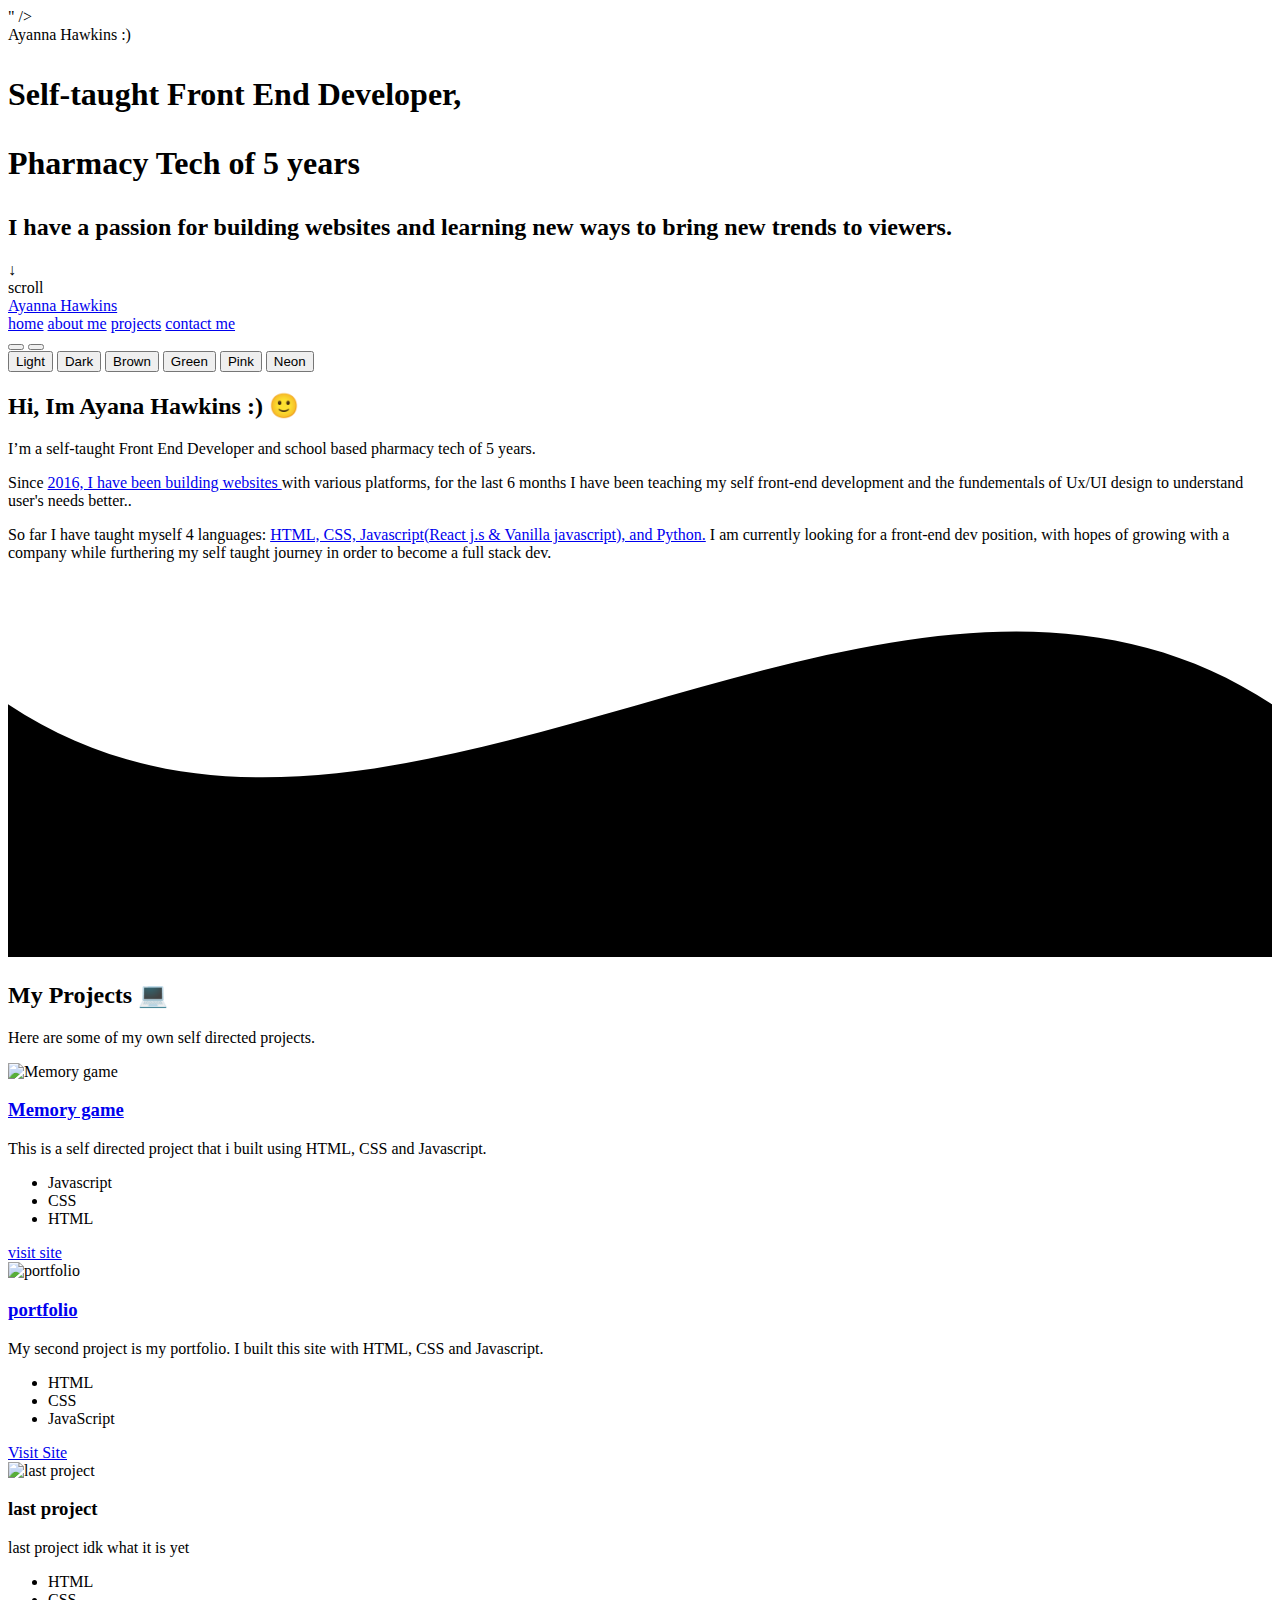
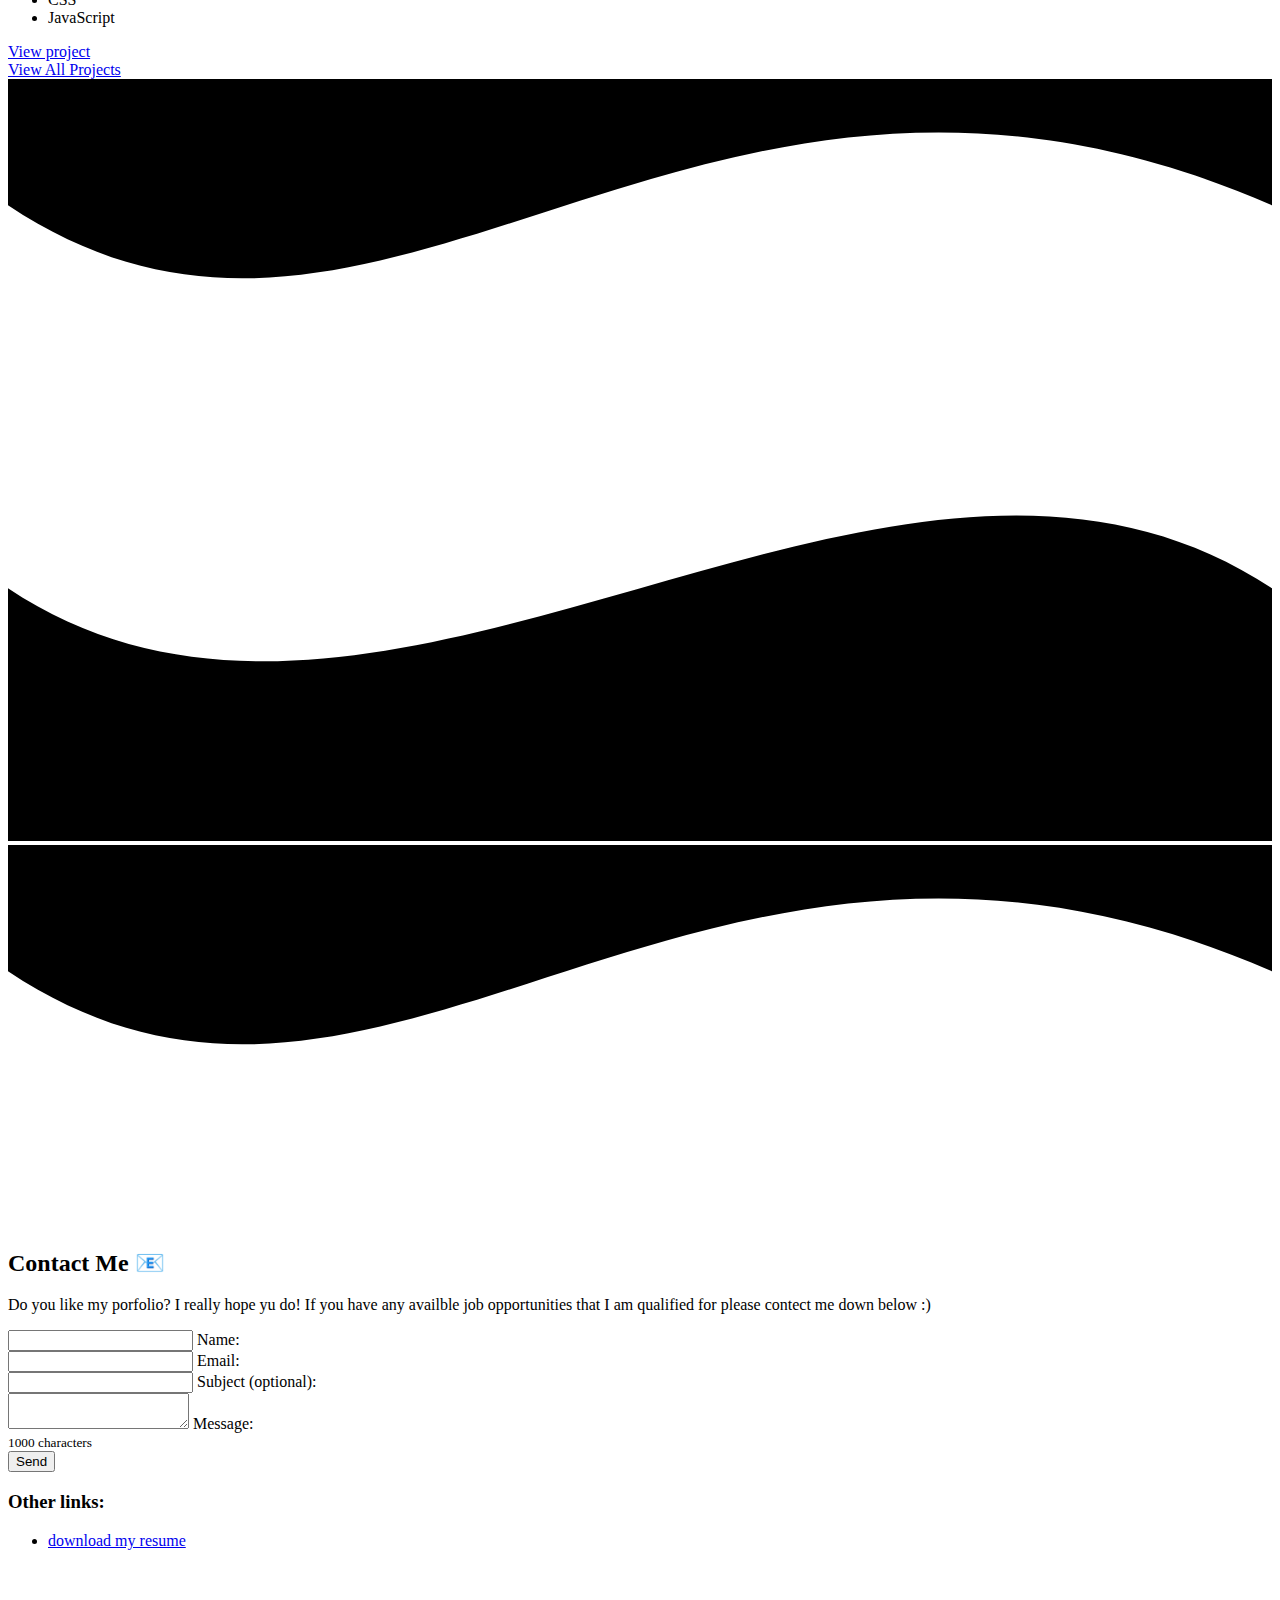
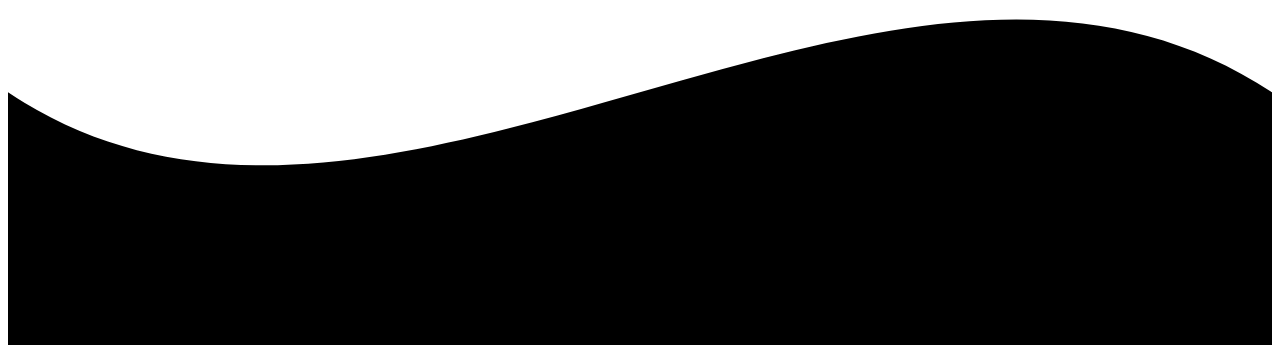
==== index.html @ 1fe123f0 "update part 1" ====
<!DOCTYPE html>
<html lang="en" dir="ltr">
  <head>
    <meta charset="UTF-8" />
    <meta name="viewport" content="width=device-width, initial-scale=1.0" />
    <meta name="theme-color" content="#1a324c">
    <meta name="msapplication-navbutton-color" content="#1a324c">
    <meta name="apple-mobile-web-app-status-bar-style" content="black-translucent">
    <meta name="description"
      content="Hi, I'm Ayanna H i am a self taught front-end developer">
    <link rel="stylesheet" href="style.css" />
    <link rel="apple-touch-icon" href="img/himynameis" />
    <link rel="icon" href="img/himynameis" />
    <link rel="icon"  href="img/himynameis" />
    <style>
@import url('https://fonts.googleapis.com/css2?family=Rajdhani:wght@300&display=swap');
</style>" />

<title>Ayanna Hawkins a self taught front-end developer</title>
</head>

<body>
 <header>
   <div class="fixed-header animate-background">
     <div class="container header-container">
       <div class="logo-container">
         <span class="logo animate-logo">Ayanna Hawkins :)</span>
       </div>
       <div class="header-text">
         <h1>
           <p class="animate-text-1">Self-taught Front End Developer,</p>
           <p class="animate-text-2">Pharmacy Tech of 5 years</p>
         </h1>
       </div>
       <h2 class="animate-subtitle">
         I have a passion for building websites and learning new ways to bring new trends to viewers.
       </h2>
       <div class="scroll-button animate-scroll" tabindex="0">
         <div class="arrow">↓</div> scroll
       </div>
     </div>
   </div>
 </header>
 <nav>
   <div class="container">
     <a href="/" class="nav-logo" title="Home">
       Ayanna Hawkins
     </a>
     <div class="nav-links">
       <a href="home" class="link">home</a>
       <a href="about" class="link">about me</a>
       <a href="projects" class="link">projects</a>
       <a href="contact" class="link">contact me</a>
       <div class="social-media">
         <a href="https://github.com/AyannaRenee" title="Github">
           <i class="demo-icon icon-github-circled"></i>
         </a>
         <a href="https://www.linkedin.com/in/ayanna-hawkins-332497159" title="LinkedIn">
           <i class="demo-icon icon-linkedin"></i>
         </a>
       </div>
     </div>
     <div class="nav-controls">
       <button id="menu-display" title="Show Menu" class="hamburger"></button>
       <button id="theme-display" title="Select a color scheme" class="control">
         <i class="demo-icon icon-cog"></i>
       </button>
     </div>
     <div class="theme-container">
       <button class="light theme-select" id="light-select" onclick="setTheme('light')" aria-label="Set light theme">
         <div class="theme-label">
           Light
         </div>
         <div class="theme">
           <div class="color background"></div>
           <div class="color shade-100"></div>
           <div class="color shade-300"></div>
           <div class="color shade-500"></div>
           <div class="color text"></div>
         </div>
       </button>
       <button class="dark theme-select" id="dark-select" onclick="setTheme('dark')"
         onkeydown="(e) => setThemeKey(e, 'dark')" aria-label="Set dark theme">
         <div class="theme-label">
           Dark
         </div>
         <div class="theme">
           <div class="color background"></div>
           <div class="color shade-100"></div>
           <div class="color shade-300"></div>
           <div class="color shade-500"></div>
           <div class="color text"></div>
         </div>
       </button>
       <button class="brown theme-select" id="brown-select" onclick="setTheme('brown')" aria-label="Set brown theme">
         <div class="theme-label">
           Brown
         </div>
         <div class="theme">
           <div class="color background"></div>
           <div class="color shade-100"></div>
           <div class="color shade-300"></div>
           <div class="color shade-500"></div>
           <div class="color text"></div>
         </div>
       </button>
       <button class="green theme-select" id="green-select" onclick="setTheme('green')" aria-label="Set green theme">
         <div class="theme-label">
           Green
         </div>
         <div class="theme">
           <div class="color background"></div>
           <div class="color shade-100"></div>
           <div class="color shade-300"></div>
           <div class="color shade-500"></div>
           <div class="color text"></div>
         </div>
       </button>
       <button class="pink theme-select" id="pink-select" onclick="setTheme('pink')" aria-label="Set pink theme">
         <div class="theme-label">
           Pink
         </div>
         <div class="theme">
           <div class="color background"></div>
           <div class="color shade-100"></div>
           <div class="color shade-300"></div>
           <div class="color shade-500"></div>
           <div class="color text"></div>
         </div>
       </button>
       <button class="neon theme-select" id="neon-select" onclick="setTheme('neon')" aria-label="Set pink theme">
         <div class="theme-label">
           Neon
         </div>
         <div class="theme">
           <div class="color background"></div>
           <div class="color shade-100"></div>
           <div class="color shade-300"></div>
           <div class="color shade-500"></div>
           <div class="color text"></div>
         </div>
       </button>
     </div>
   </div>
 </nav>
 <main>
   <section id="about">
     <div class="container inner-container">
       <div class="intro scroll-in">
         <h2 class="section-title"> Hi, Im Ayana Hawkins :) <span class="title-icon">&#128578;</span></h2>
         <div class="section-subtitle">
           <p> I’m a self-taught Front End Developer and school based pharmacy tech of 5 years.</p>
           <p>
             Since <a href="about#history"> 2016, I have been building websites </a> with various platforms,
             for the last 6 months I have been teaching my self front-end development and the fundementals of Ux/UI design to understand user's needs better..</p>
           <p>
             So far I have taught myself 4 languages: <a href="talks"> HTML, CSS, Javascript(React j.s & Vanilla javascript), and Python.</a> I am currently looking
             for a front-end dev position, with hopes of growing with a company while furthering my self taught journey in order to become a full stack dev.
           </p>
         </div>
       </div>
     </div>
   </section>
   <div class="wave-border top">
     <svg viewBox="0 0 500 150" preserveAspectRatio="none" style="height: 100%; width: 100%;">
       <path d="M0.00,49.98 C149.99,150.00 349.20,-49.98 500.00,49.98 L500.00,150.00 L0.00,150.00 Z"
         style="stroke: none; fill: var(--shade-100)"></path>
       <path class="neon-path" d="M0.00,49.98 C149.99,150.00 349.20,-49.98 500.00,49.98"
         style="stroke: var(--neon-color);fill: none;"></path>
     </svg>
   </div>
   <section id="projects">
     <div class="container">
       <div class="title-container scroll-in">
         <h2 class="section-title">My Projects <span class="title-icon">&#128187;</span></h2>
         <p class="section-subtitle">
           Here are some of my own self directed projects.
         </p>
       </div>
       <div class="project-container">
         <div class="project scroll-in">
           <div class="project-image">
             <img src="#" alt="Memory game">
             <!-- IDEA:  enter memory game info -->

           </div>
           <div class="project-content-container">
             <div class="project-content">
               <h3 class="project-title">
                 <a href="memory game " target="_blank" rel="noopener"> Memory game </a>
               </h3>
               <div class="project-description">
                 <p> This is a self directed project that i built using HTML, CSS and Javascript.</p>
                 <!-- IDEA:


this space above is for memory game only


                -->
               </div>
               <ul class="project-tags" title="languages used">
                 <li class="tag">Javascript</li>
                 <li class="tag">CSS</li>
                 <li class="tag">HTML</li>
               </ul>
               <div class="project-links">
                 <a href="memory game" target="_blank" rel="noopener" class="link-btn">visit site</a>
               </div>
             </div>
           </div>
         </div>
         <div class="project scroll-in">
           <div class="project-image">
             <img src="portfolio" width="720" height="340"
               alt="portfolio">
           </div>
           <div class="project-content-container">
             <div class="project-content">
               <h3 class="project-title">
                 <a href="portfolio" target="_blank" rel="noopener">
                   portfolio
                 </a>
               </h3>
               <div class="project-description">
                 <p>
              My second project is my portfolio. I built this site with HTML, CSS and Javascript.
                 </p>

               </div>
               <ul class="project-tags">
                 <li class="tag">HTML</li>
                 <li class="tag">CSS</li>
                 <li class="tag">JavaScript</li>
               </ul>
               <div class="project-links">
                 <a href="project" target="_blank" rel="noopener"
                   class="link-btn">Visit Site</a>
                   <!-- IDEA:


Portfolio enter all info please


                  -->
               </div>
             </div>
           </div>
         </div>
         <div class="project scroll-in">
           <div class="project-image">
             <img src="Last project"
               alt="last project">
           </div>
           <div class="project-content-container">
             <div class="project-content">
               <h3 class="project-title">
                 last project
               </h3>
               <div class="project-description">
                 <p>
                  last project idk what it is yet
                 </p>
              <!-- IDEA:

last project


             -->
               </div>
               <ul class="project-tags">
                 <li class="tag">HTML</li>
                 <li class="tag">CSS</li>
                 <li class="tag">JavaScript</li>
               </ul>
               <div class="project-links">
                 <a href="last project" target="_blank" rel="noopener" class="link-btn">View project</a>
               </div>
             </div>
           </div>
         </div>
       </div>
       <div class="section-link scroll-in">
         <a href="projects" class="link-btn">View All Projects</a>
       </div>
     </div>
   </section>
   <div class="wave-border bottom">
     <svg viewBox="0 0 500 150" preserveAspectRatio="none" style="height: 100%; width: 100%;">
       <path d="M0.00,49.98 C149.99,150.00 271.49,-49.98 500.00,49.98 L500.00,0.00 L0.00,0.00 Z"
         style="stroke: none; fill: var(--shade-100);"></path>
       <path class="neon-path" d="M0.00,49.98 C149.99,150.00 271.49,-49.98 500.00,49.98"
         style="stroke: var(--neon-color); fill: none;"></path>
     </svg>
   </div>
   <div class="wave-border top">
     <svg viewBox="0 0 500 150" preserveAspectRatio="none" style="height: 100%; width: 100%;">
       <path d="M0.00,49.98 C149.99,150.00 349.20,-49.98 500.00,49.98 L500.00,150.00 L0.00,150.00 Z"
         style="stroke: none; fill: var(--shade-100)"></path>
       <path class="neon-path" d="M0.00,49.98 C149.99,150.00 349.20,-49.98 500.00,49.98"
         style="stroke: var(--neon-color);fill: none;"></path>
     </svg>
   </div>

   <div class="wave-border bottom">
     <svg viewBox="0 0 500 150" preserveAspectRatio="none" style="height: 100%; width: 100%;">
       <path d="M0.00,49.98 C149.99,150.00 271.49,-49.98 500.00,49.98 L500.00,0.00 L0.00,0.00 Z"
         style="stroke: none; fill: var(--shade-100);"></path>
       <path class="neon-path" d="M0.00,49.98 C149.99,150.00 271.49,-49.98 500.00,49.98"
         style="stroke: var(--neon-color); fill: none;"></path>
     </svg>
   </div>
   <section id="contact">
     <div class="container">
       <div class="title-container scroll-in">
         <h2 class="section-title">Contact Me <span class="title-icon">&#128231;</span></h2>
         <p class="section-subtitle">
           Do you like my porfolio? I really hope yu do! If you have any availble job opportunities that I am qualified for please contect me down below :)
         </p>
       </div>
       <div class="contact-content">
         <div class="form-container scroll-in">
           <noscript>This form won't work without JavaScript but you can send me a message on
              <a href="https://www.linkedin.com/in/jemimaabu"
               style="text-decoration: underline;">LinkedIn</a>. </noscript>
           <p class="success-message"></p>
           <form name='contact' method='POST' action='/?success#contact'><input type='hidden' name='form-name' value='contact' />
             <div class="input-container">
               <input type="text" id="name" name="name" required class="form-input" />
               <label for="name">Name:</label>
             </div>
             <div class="input-container">
               <input type="email" id="email" name="email" required class="form-input" />
               <label for="email">Email:</label>
             </div>
             <div class="input-container">
               <input type="text" id="subject" name="subject" class="form-input" />
               <label for="subject">Subject (optional):</label>
             </div>
             <div class="input-container">
               <textarea required maxlength="1000" id="message" name="message" class="form-input"></textarea>
               <label for="message">Message:<br> </label>
               <small>
                 <span id="message-count">1000</span> characters
               </small>
             </div>
             <div>
               <button type="submit" class="link-btn">Send</button>
             </div>
           </form>
         </div>
         <div class="links-container scroll-in">
           <h3>Other links:</h3>
           <ul>

             <li>
               <a href="link to resume aslo add button"
                 class="contact-link">download my
                 resume</a>
             </li>
           </ul>
         </div>
       </div>
     </div>
   </section>
 </main>
 <div class="wave-border top">
   <svg viewBox="0 0 500 150" preserveAspectRatio="none" style="height: 100%; width: 100%;">
     <path d="M0.00,49.98 C149.99,150.00 349.20,-49.98 500.00,49.98 L500.00,150.00 L0.00,150.00 Z"
       style="stroke: none; fill: var(--shade-100)"></path>
     <path class="neon-path" d="M0.00,49.98 C149.99,150.00 349.20,-49.98 500.00,49.98"
       style="stroke: var(--neon-color);fill: none;"></path>
   </svg>
 </div>
 <footer>

   <div class="container">
     <div class="social-media">

    <!-- add links  -->
     </div>
   </div>
 </footer>
</body>
<!--  add java  -->
<script src=" java "></script>
<script src="java "></script>

</html>
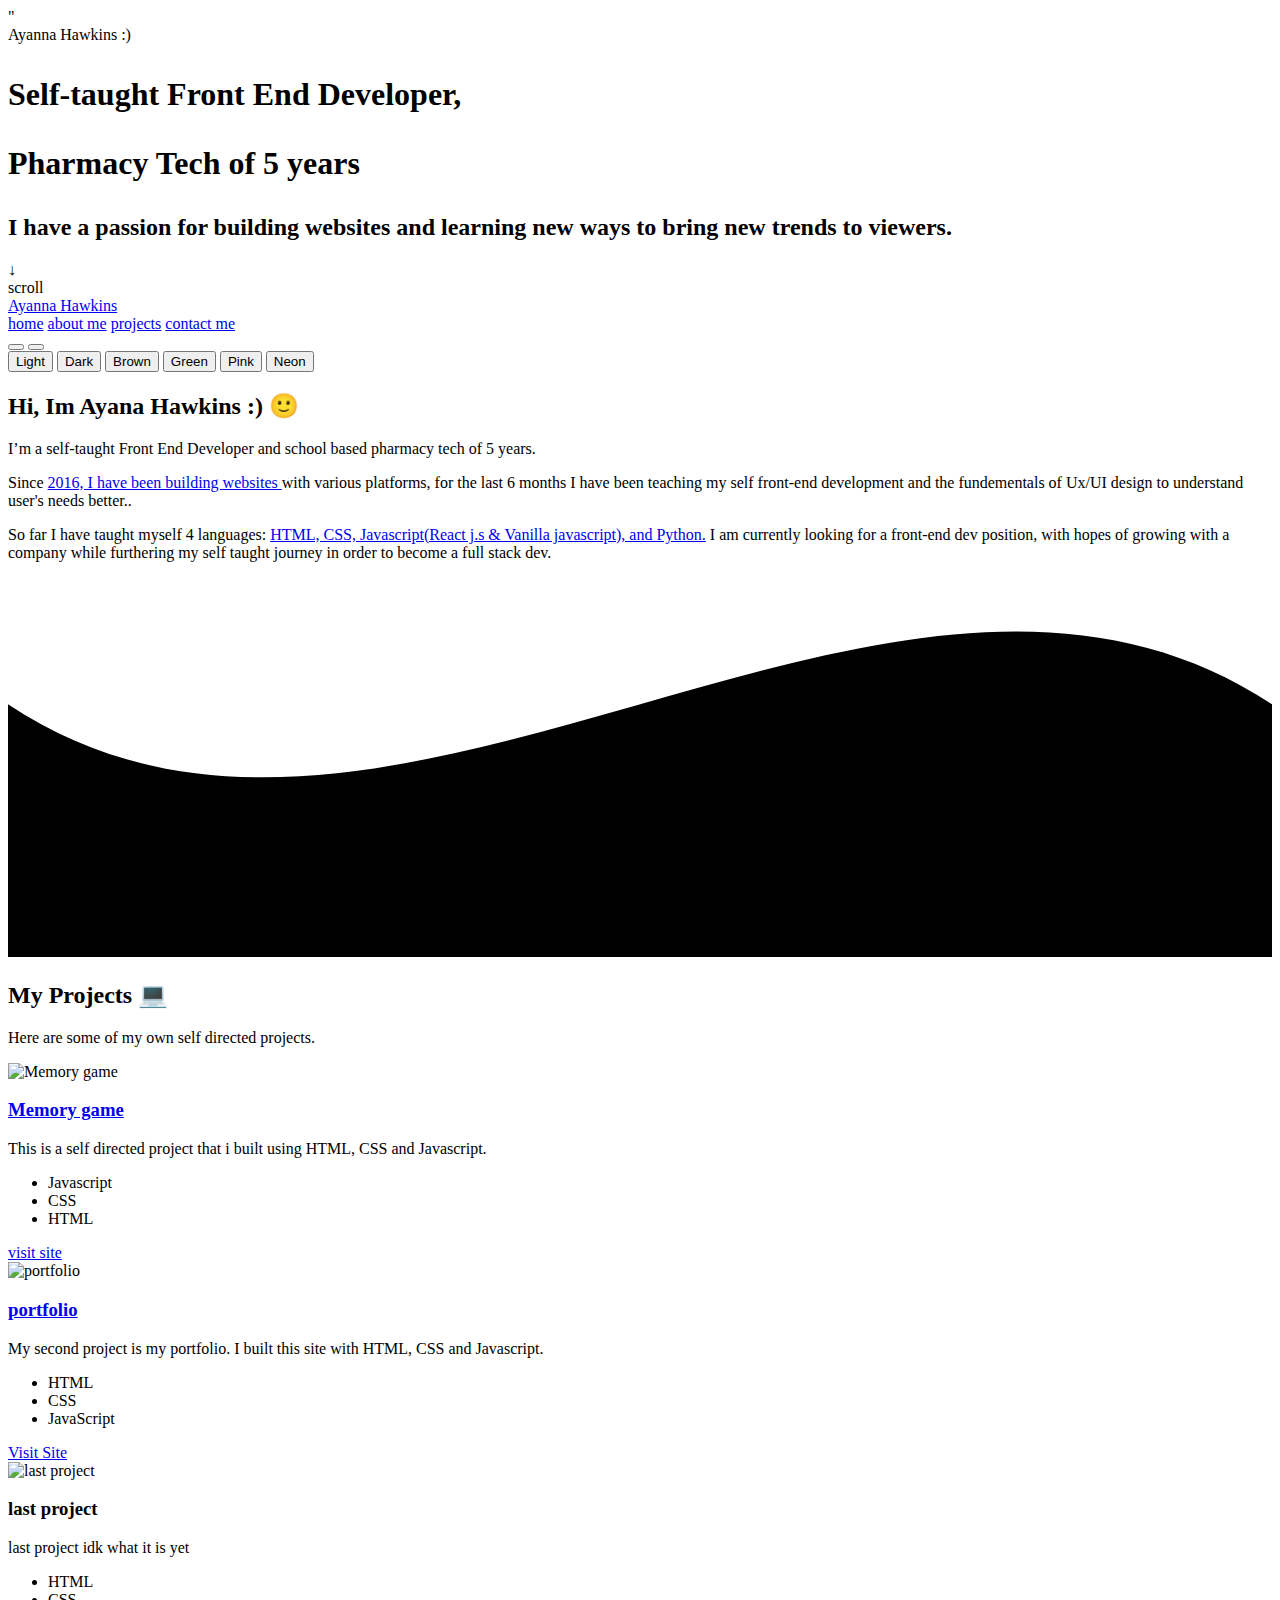
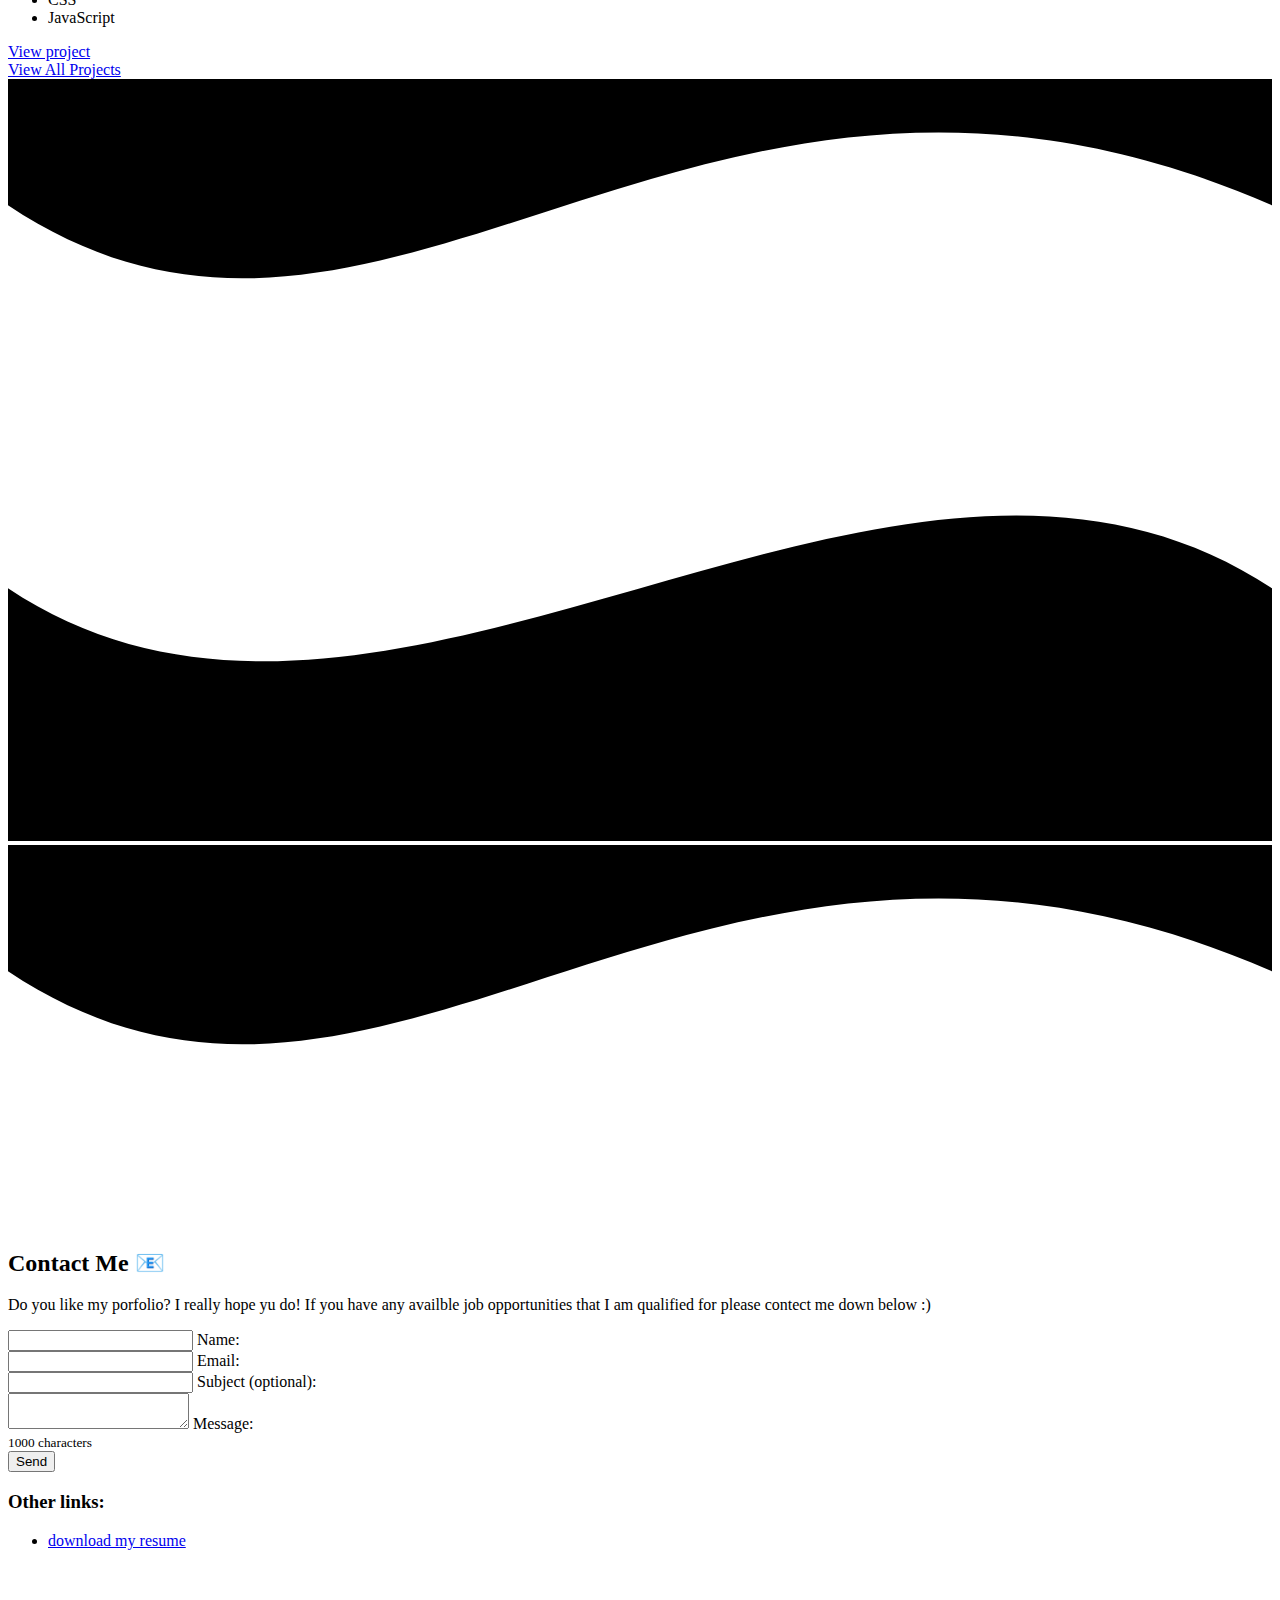
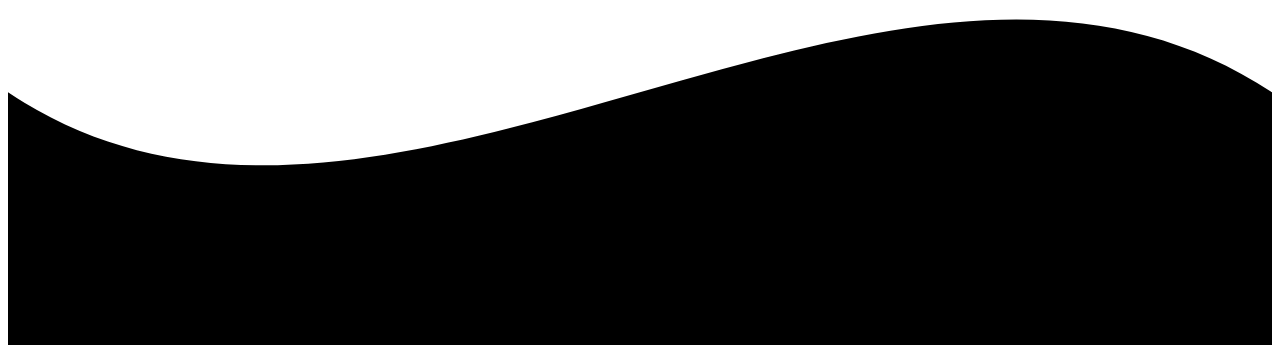
==== commit 871c528e: "upated 2" ====
--- a/index.html
+++ b/index.html
@@ -14,7 +14,7 @@
     <link rel="icon"  href="img/himynameis" />
     <style>
 @import url('https://fonts.googleapis.com/css2?family=Rajdhani:wght@300&display=swap');
-</style>" />
+</style>"
 
 <title>Ayanna Hawkins a self taught front-end developer</title>
 </head>
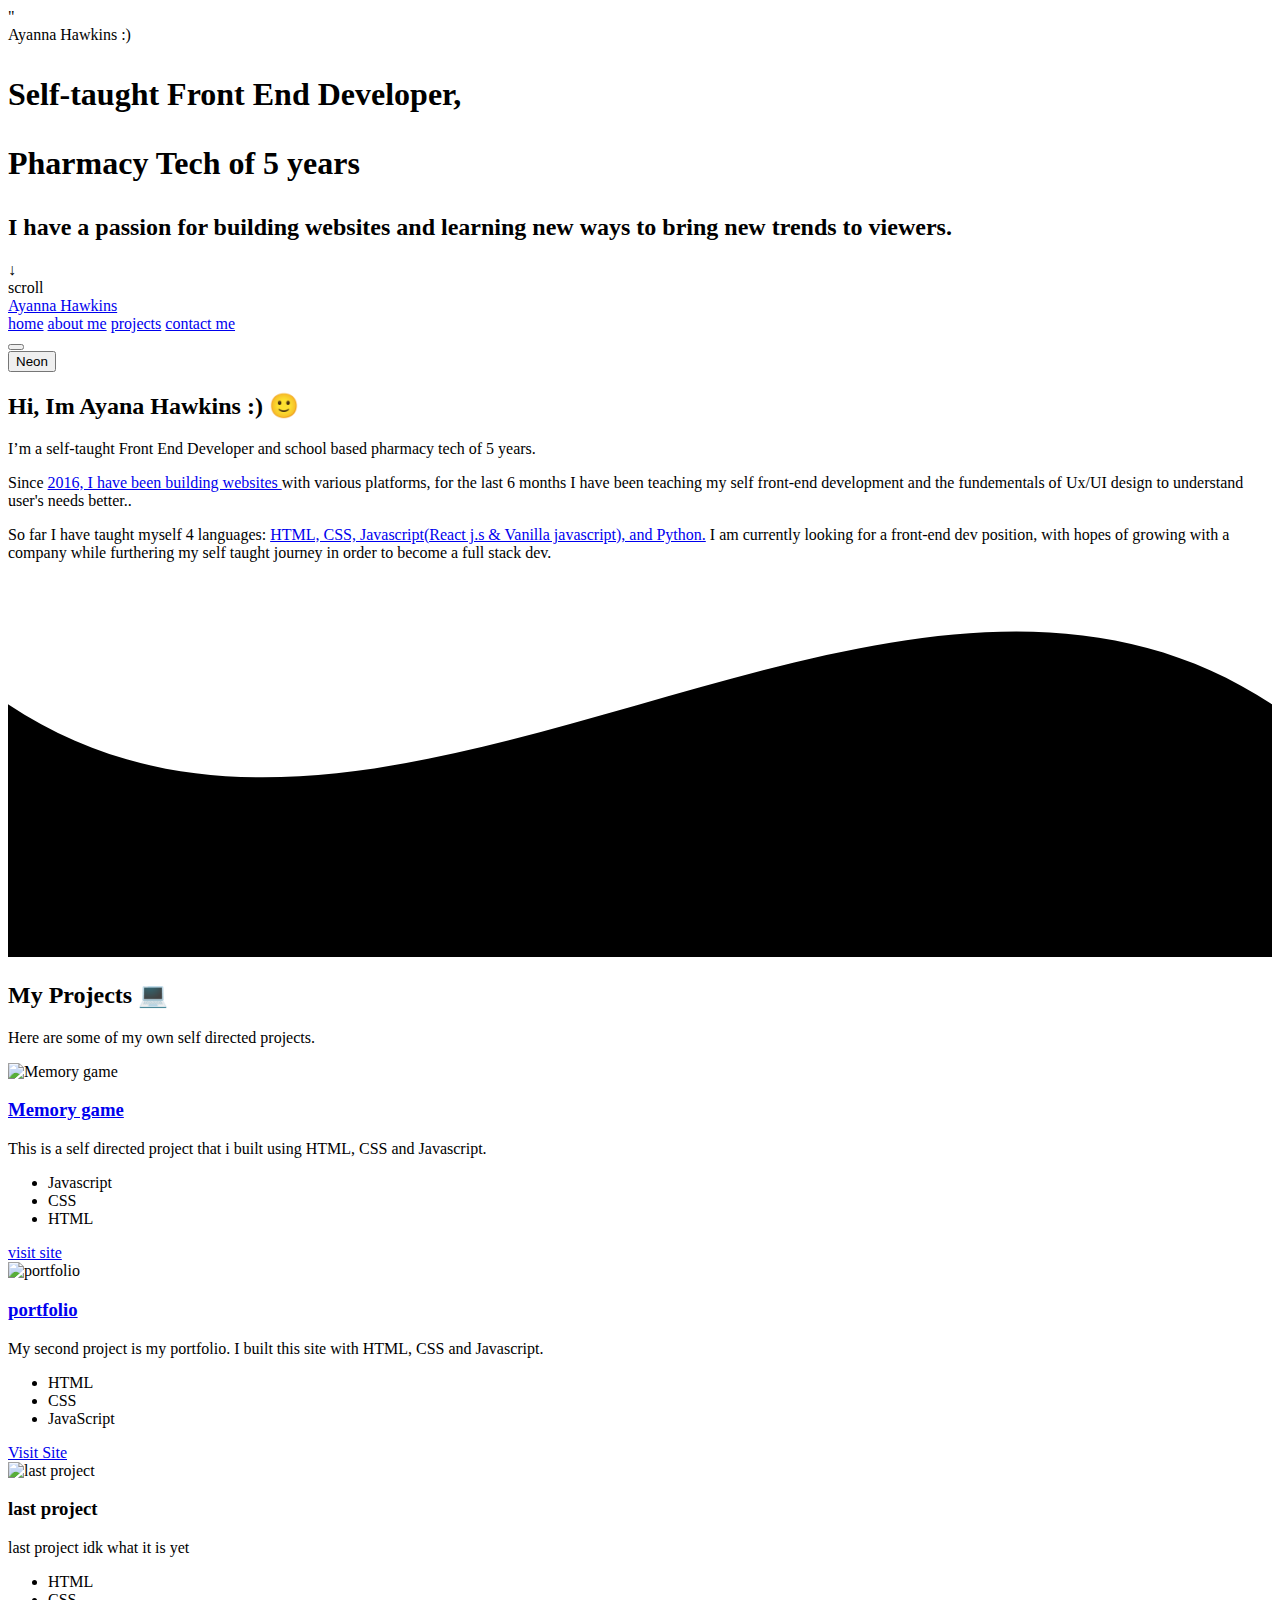
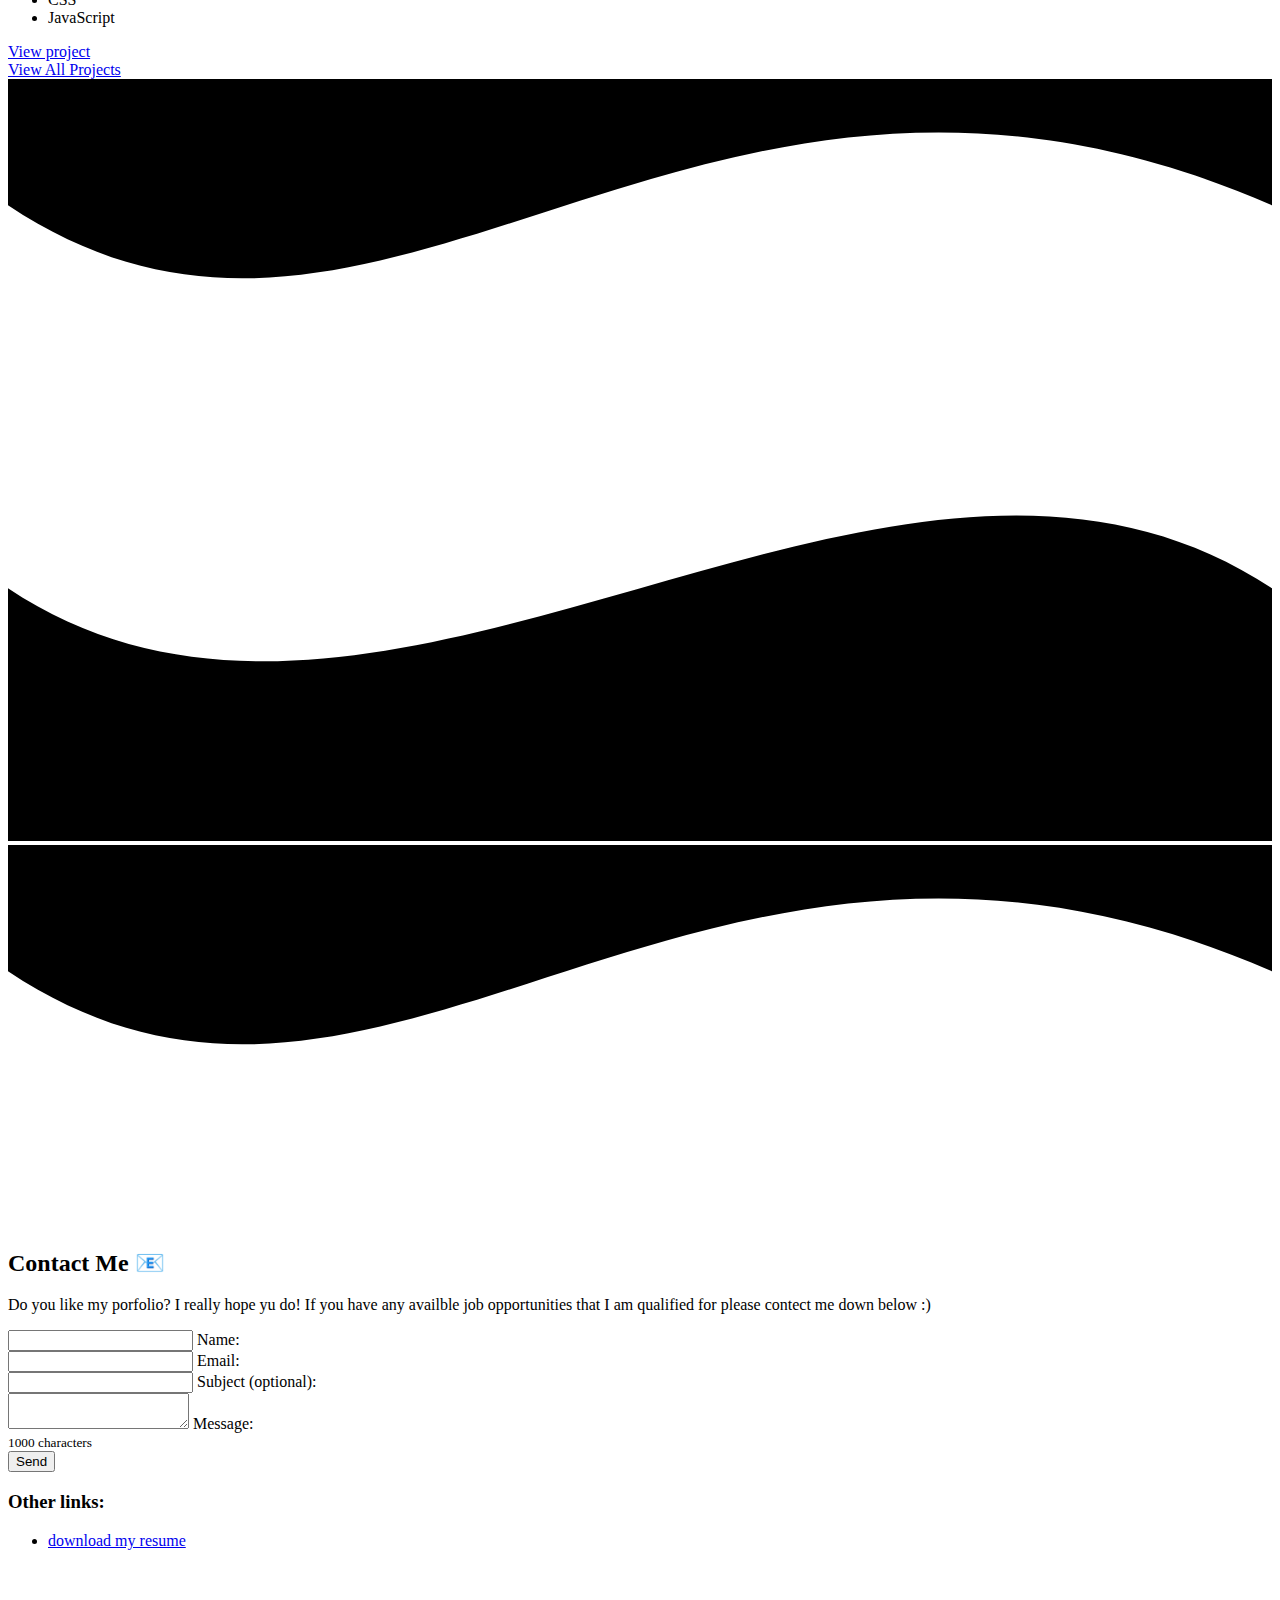
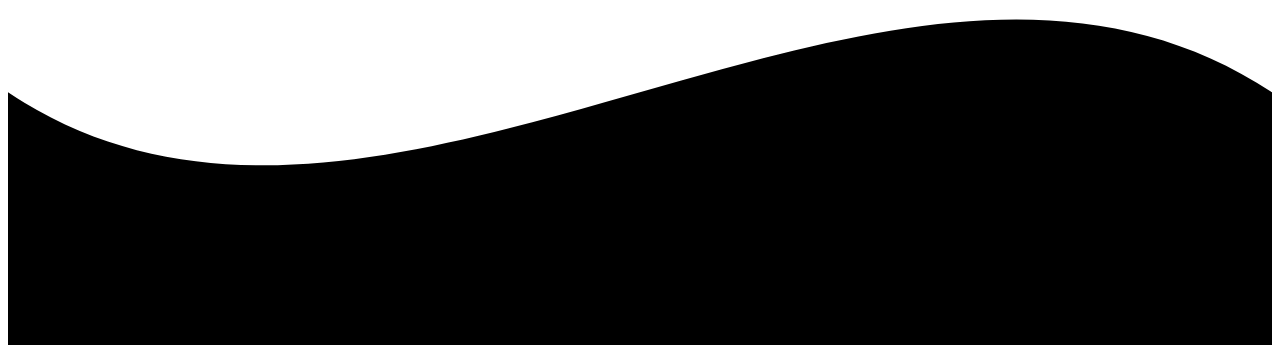
==== commit d42d052c: "update 3" ====
--- a/index.html
+++ b/index.html
@@ -62,72 +62,9 @@
      </div>
      <div class="nav-controls">
        <button id="menu-display" title="Show Menu" class="hamburger"></button>
-       <button id="theme-display" title="Select a color scheme" class="control">
          <i class="demo-icon icon-cog"></i>
-       </button>
      </div>
      <div class="theme-container">
-       <button class="light theme-select" id="light-select" onclick="setTheme('light')" aria-label="Set light theme">
-         <div class="theme-label">
-           Light
-         </div>
-         <div class="theme">
-           <div class="color background"></div>
-           <div class="color shade-100"></div>
-           <div class="color shade-300"></div>
-           <div class="color shade-500"></div>
-           <div class="color text"></div>
-         </div>
-       </button>
-       <button class="dark theme-select" id="dark-select" onclick="setTheme('dark')"
-         onkeydown="(e) => setThemeKey(e, 'dark')" aria-label="Set dark theme">
-         <div class="theme-label">
-           Dark
-         </div>
-         <div class="theme">
-           <div class="color background"></div>
-           <div class="color shade-100"></div>
-           <div class="color shade-300"></div>
-           <div class="color shade-500"></div>
-           <div class="color text"></div>
-         </div>
-       </button>
-       <button class="brown theme-select" id="brown-select" onclick="setTheme('brown')" aria-label="Set brown theme">
-         <div class="theme-label">
-           Brown
-         </div>
-         <div class="theme">
-           <div class="color background"></div>
-           <div class="color shade-100"></div>
-           <div class="color shade-300"></div>
-           <div class="color shade-500"></div>
-           <div class="color text"></div>
-         </div>
-       </button>
-       <button class="green theme-select" id="green-select" onclick="setTheme('green')" aria-label="Set green theme">
-         <div class="theme-label">
-           Green
-         </div>
-         <div class="theme">
-           <div class="color background"></div>
-           <div class="color shade-100"></div>
-           <div class="color shade-300"></div>
-           <div class="color shade-500"></div>
-           <div class="color text"></div>
-         </div>
-       </button>
-       <button class="pink theme-select" id="pink-select" onclick="setTheme('pink')" aria-label="Set pink theme">
-         <div class="theme-label">
-           Pink
-         </div>
-         <div class="theme">
-           <div class="color background"></div>
-           <div class="color shade-100"></div>
-           <div class="color shade-300"></div>
-           <div class="color shade-500"></div>
-           <div class="color text"></div>
-         </div>
-       </button>
        <button class="neon theme-select" id="neon-select" onclick="setTheme('neon')" aria-label="Set pink theme">
          <div class="theme-label">
            Neon
--- a/style.css
+++ b/style.css
@@ -0,0 +1,210 @@
+
+.my-projects {
+  background-color: #a9a9a9;
+  color: #fff;
+  text-align: center;
+}
+
+.Portfolio {
+  display: grid;
+  grid-template-column: repeat(auto-fit, minmax(300px, 1fr));
+}
+
+.Portfolio__item {
+  background-color: #FF44CC;
+  overflow: hidden;
+}
+
+.Portfolio__image {
+  transition:
+    transform 750ms cubic-bezier(.5, 0, .5, 1),
+    opacity 250ms linear;
+}
+
+.Portfolio__item: focus {
+  position: relative;
+  z-index: 2;
+}
+
+
+.Portfolio__image: hover,
+.Portfolio__item: focus .Portfolio__image{
+  transform: scale(1.2);
+  opacity: .5;
+}
+
+/*  footer */
+
+.footer {
+  background-color: #a9a9a9;
+  color: #FF44CC;
+  text-align: center;
+  padding: 0;
+  font-weight: var(--fw-bold);
+}
+
+.footer a {
+  color: inherit;
+  text-decoration: none;
+}
+
+.footer__link {
+  font-size: var(--fs-h3);
+}
+
+.footer__link: hover,
+.social-list__link: hover {
+  opacity: .7;
+}
+
+.footer__link: hover {
+  text-decoration: underline;
+}
+
+.social-list {
+  list-style: none;
+  display: flex;
+  justify-content: center;
+  margin: 2em 0 0;
+  padding: 0;
+}
+
+.social-list__items {
+  margin: 0 .5em;
+}
+
+:root.neon {
+  --background-color: #101b37;
+  --text-color: #fff;
+  --shade-100: #101b37;
+  --shade-300: #4b4bfb;
+  --shade-500: hsl(190, 99%, 47%);
+  --secondary-color: #e41376;
+  --grey-color: hsl(190, 99%, 30%);
+  --grey-text: #fff;
+  --neon-color: #e41376;
+}
+
+.neon-path {
+  display: none;
+}
+
+.neon body {
+  font-family: "Orbitron", sans-serif;
+}
+
+.neon body::before,
+.neon body::after {
+  content: "";
+  position: fixed;
+  top: 0;
+  width: 10px;
+  z-index: 99;
+  background-color: var(--neon-color);
+  height: 100vh;
+  box-shadow: 0 0 15px 0 var(--neon-color);
+}
+
+@media screen and (max-width: 720px) {
+  .neon body::before,
+  .neon body::after {
+    width: 5px;
+  }
+
+  .neon .project-content-container {
+    border: 1px solid var(--shade-300);
+  }
+}
+
+.neon body::before {
+  left: 0;
+}
+
+.neon body::after {
+  right: 0;
+}
+
+.neon h1,
+.neon .section-title {
+  text-shadow: 2px 1px var(--neon-color);
+}
+
+.neon .arrow {
+  color: var(--neon-color);
+}
+
+.neon .link-btn {
+  border-color: var(--neon-color);
+  color: var(--shade-500);
+}
+
+.neon .nav-links a {
+  text-shadow: 1px 1px var(--neon-color);
+}
+
+.neon ::marker {
+  color: var(--secondary-color);
+}
+
+.neon a {
+  text-decoration-color: var(--neon-color) !important;
+}
+
+.neon img:not(.img-404) {
+  box-shadow: 10px 10px 0 0 var(--neon-color);
+}
+
+.neon .neon-path {
+  display: block;
+}
+
+.neon .wave-border path:not(.neon-path) {
+  display: none;
+}
+
+.neon input[value="all"]:checked ~ .post-tags label[data-post="all"],
+.neon
+  input[value="javascript"]:checked
+  ~ .post-tags
+  label[data-post="javascript"],
+.neon
+  input[value="portfolio"]:checked
+  ~ .post-tags
+  label[data-post="portfolio"],
+.neon
+  input[value="conferences"]:checked
+  ~ .post-tags
+  label[data-post="conferences"] {
+  border-color: var(--neon-color);
+  color: var(--shade-500);
+}
+
+.neon .input-container.focused .form-input {
+  border-color: var(--neon-color);
+}
+
+.neon .focused label {
+  border: 1px solid var(--neon-color);
+  border-bottom-color: transparent;
+}
+
+.neon .article-content,
+.neon .card-content {
+  border: 1px solid var(--shade-300);
+}
+
+#neon-select .color.text {
+  background-color: #fff;
+}
+#neon-select .color.shade-100 {
+  background-color: #101b37;
+}
+#neon-select .color.shade-300 {
+  background-color: #4b4bfb;
+}
+#neon-select .color.shade-500 {
+  background-color: #01c8ee;
+}
+#neon-select .color.background {
+  background-color: #e41376;
+}
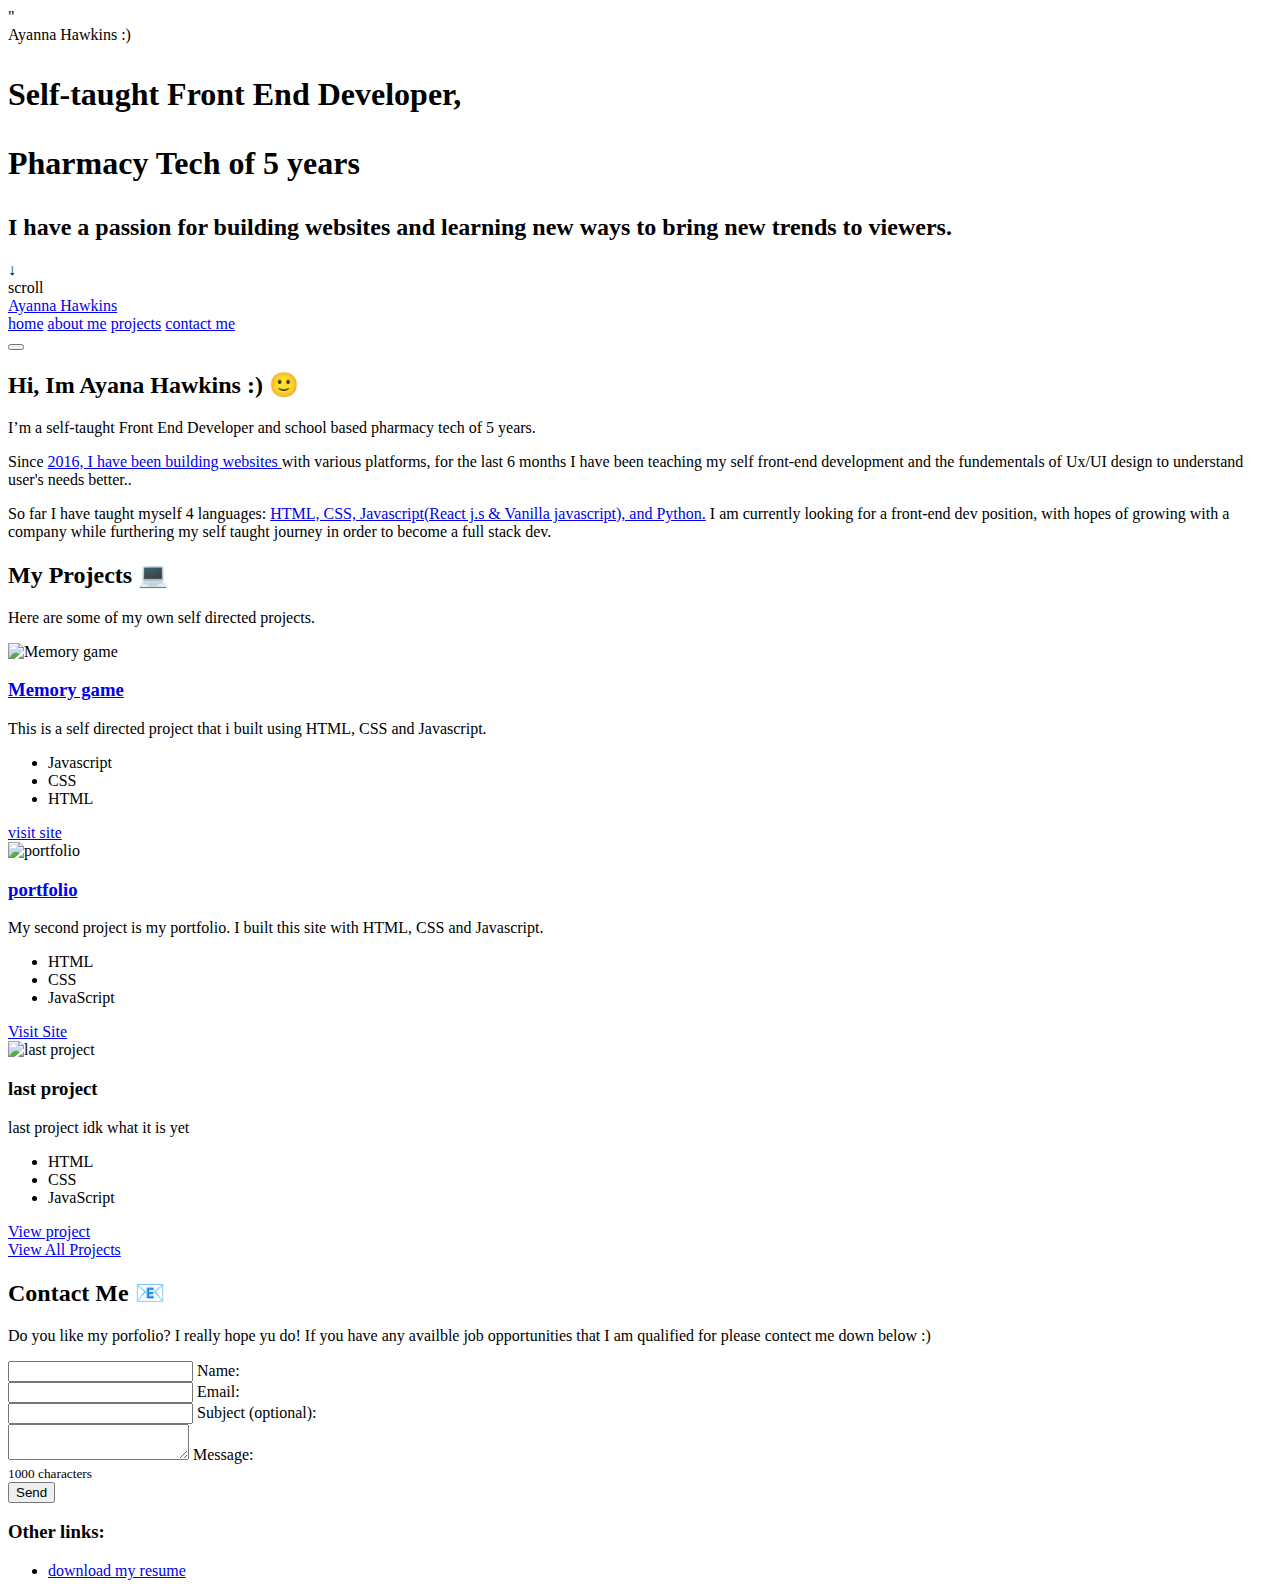
==== commit e238e948: "update 4" ====
--- a/index.html
+++ b/index.html
@@ -8,7 +8,7 @@
     <meta name="apple-mobile-web-app-status-bar-style" content="black-translucent">
     <meta name="description"
       content="Hi, I'm Ayanna H i am a self taught front-end developer">
-    <link rel="stylesheet" href="style.css" />
+    <link rel="stylesheet" href="style.css">
     <link rel="apple-touch-icon" href="img/himynameis" />
     <link rel="icon" href="img/himynameis" />
     <link rel="icon"  href="img/himynameis" />
@@ -64,21 +64,7 @@
        <button id="menu-display" title="Show Menu" class="hamburger"></button>
          <i class="demo-icon icon-cog"></i>
      </div>
-     <div class="theme-container">
-       <button class="neon theme-select" id="neon-select" onclick="setTheme('neon')" aria-label="Set pink theme">
-         <div class="theme-label">
-           Neon
-         </div>
-         <div class="theme">
-           <div class="color background"></div>
-           <div class="color shade-100"></div>
-           <div class="color shade-300"></div>
-           <div class="color shade-500"></div>
-           <div class="color text"></div>
-         </div>
-       </button>
-     </div>
-   </div>
+     </div>
  </nav>
  <main>
    <section id="about">
@@ -98,14 +84,7 @@
        </div>
      </div>
    </section>
-   <div class="wave-border top">
-     <svg viewBox="0 0 500 150" preserveAspectRatio="none" style="height: 100%; width: 100%;">
-       <path d="M0.00,49.98 C149.99,150.00 349.20,-49.98 500.00,49.98 L500.00,150.00 L0.00,150.00 Z"
-         style="stroke: none; fill: var(--shade-100)"></path>
-       <path class="neon-path" d="M0.00,49.98 C149.99,150.00 349.20,-49.98 500.00,49.98"
-         style="stroke: var(--neon-color);fill: none;"></path>
-     </svg>
-   </div>
+
    <section id="projects">
      <div class="container">
        <div class="title-container scroll-in">
@@ -222,31 +201,7 @@
        </div>
      </div>
    </section>
-   <div class="wave-border bottom">
-     <svg viewBox="0 0 500 150" preserveAspectRatio="none" style="height: 100%; width: 100%;">
-       <path d="M0.00,49.98 C149.99,150.00 271.49,-49.98 500.00,49.98 L500.00,0.00 L0.00,0.00 Z"
-         style="stroke: none; fill: var(--shade-100);"></path>
-       <path class="neon-path" d="M0.00,49.98 C149.99,150.00 271.49,-49.98 500.00,49.98"
-         style="stroke: var(--neon-color); fill: none;"></path>
-     </svg>
-   </div>
-   <div class="wave-border top">
-     <svg viewBox="0 0 500 150" preserveAspectRatio="none" style="height: 100%; width: 100%;">
-       <path d="M0.00,49.98 C149.99,150.00 349.20,-49.98 500.00,49.98 L500.00,150.00 L0.00,150.00 Z"
-         style="stroke: none; fill: var(--shade-100)"></path>
-       <path class="neon-path" d="M0.00,49.98 C149.99,150.00 349.20,-49.98 500.00,49.98"
-         style="stroke: var(--neon-color);fill: none;"></path>
-     </svg>
-   </div>
-
-   <div class="wave-border bottom">
-     <svg viewBox="0 0 500 150" preserveAspectRatio="none" style="height: 100%; width: 100%;">
-       <path d="M0.00,49.98 C149.99,150.00 271.49,-49.98 500.00,49.98 L500.00,0.00 L0.00,0.00 Z"
-         style="stroke: none; fill: var(--shade-100);"></path>
-       <path class="neon-path" d="M0.00,49.98 C149.99,150.00 271.49,-49.98 500.00,49.98"
-         style="stroke: var(--neon-color); fill: none;"></path>
-     </svg>
-   </div>
+
    <section id="contact">
      <div class="container">
        <div class="title-container scroll-in">
@@ -301,14 +256,6 @@
      </div>
    </section>
  </main>
- <div class="wave-border top">
-   <svg viewBox="0 0 500 150" preserveAspectRatio="none" style="height: 100%; width: 100%;">
-     <path d="M0.00,49.98 C149.99,150.00 349.20,-49.98 500.00,49.98 L500.00,150.00 L0.00,150.00 Z"
-       style="stroke: none; fill: var(--shade-100)"></path>
-     <path class="neon-path" d="M0.00,49.98 C149.99,150.00 349.20,-49.98 500.00,49.98"
-       style="stroke: var(--neon-color);fill: none;"></path>
-   </svg>
- </div>
  <footer>
 
    <div class="container">
--- a/style.css
+++ b/style.css
@@ -1,210 +1 @@
 
-.my-projects {
-  background-color: #a9a9a9;
-  color: #fff;
-  text-align: center;
-}
-
-.Portfolio {
-  display: grid;
-  grid-template-column: repeat(auto-fit, minmax(300px, 1fr));
-}
-
-.Portfolio__item {
-  background-color: #FF44CC;
-  overflow: hidden;
-}
-
-.Portfolio__image {
-  transition:
-    transform 750ms cubic-bezier(.5, 0, .5, 1),
-    opacity 250ms linear;
-}
-
-.Portfolio__item: focus {
-  position: relative;
-  z-index: 2;
-}
-
-
-.Portfolio__image: hover,
-.Portfolio__item: focus .Portfolio__image{
-  transform: scale(1.2);
-  opacity: .5;
-}
-
-/*  footer */
-
-.footer {
-  background-color: #a9a9a9;
-  color: #FF44CC;
-  text-align: center;
-  padding: 0;
-  font-weight: var(--fw-bold);
-}
-
-.footer a {
-  color: inherit;
-  text-decoration: none;
-}
-
-.footer__link {
-  font-size: var(--fs-h3);
-}
-
-.footer__link: hover,
-.social-list__link: hover {
-  opacity: .7;
-}
-
-.footer__link: hover {
-  text-decoration: underline;
-}
-
-.social-list {
-  list-style: none;
-  display: flex;
-  justify-content: center;
-  margin: 2em 0 0;
-  padding: 0;
-}
-
-.social-list__items {
-  margin: 0 .5em;
-}
-
-:root.neon {
-  --background-color: #101b37;
-  --text-color: #fff;
-  --shade-100: #101b37;
-  --shade-300: #4b4bfb;
-  --shade-500: hsl(190, 99%, 47%);
-  --secondary-color: #e41376;
-  --grey-color: hsl(190, 99%, 30%);
-  --grey-text: #fff;
-  --neon-color: #e41376;
-}
-
-.neon-path {
-  display: none;
-}
-
-.neon body {
-  font-family: "Orbitron", sans-serif;
-}
-
-.neon body::before,
-.neon body::after {
-  content: "";
-  position: fixed;
-  top: 0;
-  width: 10px;
-  z-index: 99;
-  background-color: var(--neon-color);
-  height: 100vh;
-  box-shadow: 0 0 15px 0 var(--neon-color);
-}
-
-@media screen and (max-width: 720px) {
-  .neon body::before,
-  .neon body::after {
-    width: 5px;
-  }
-
-  .neon .project-content-container {
-    border: 1px solid var(--shade-300);
-  }
-}
-
-.neon body::before {
-  left: 0;
-}
-
-.neon body::after {
-  right: 0;
-}
-
-.neon h1,
-.neon .section-title {
-  text-shadow: 2px 1px var(--neon-color);
-}
-
-.neon .arrow {
-  color: var(--neon-color);
-}
-
-.neon .link-btn {
-  border-color: var(--neon-color);
-  color: var(--shade-500);
-}
-
-.neon .nav-links a {
-  text-shadow: 1px 1px var(--neon-color);
-}
-
-.neon ::marker {
-  color: var(--secondary-color);
-}
-
-.neon a {
-  text-decoration-color: var(--neon-color) !important;
-}
-
-.neon img:not(.img-404) {
-  box-shadow: 10px 10px 0 0 var(--neon-color);
-}
-
-.neon .neon-path {
-  display: block;
-}
-
-.neon .wave-border path:not(.neon-path) {
-  display: none;
-}
-
-.neon input[value="all"]:checked ~ .post-tags label[data-post="all"],
-.neon
-  input[value="javascript"]:checked
-  ~ .post-tags
-  label[data-post="javascript"],
-.neon
-  input[value="portfolio"]:checked
-  ~ .post-tags
-  label[data-post="portfolio"],
-.neon
-  input[value="conferences"]:checked
-  ~ .post-tags
-  label[data-post="conferences"] {
-  border-color: var(--neon-color);
-  color: var(--shade-500);
-}
-
-.neon .input-container.focused .form-input {
-  border-color: var(--neon-color);
-}
-
-.neon .focused label {
-  border: 1px solid var(--neon-color);
-  border-bottom-color: transparent;
-}
-
-.neon .article-content,
-.neon .card-content {
-  border: 1px solid var(--shade-300);
-}
-
-#neon-select .color.text {
-  background-color: #fff;
-}
-#neon-select .color.shade-100 {
-  background-color: #101b37;
-}
-#neon-select .color.shade-300 {
-  background-color: #4b4bfb;
-}
-#neon-select .color.shade-500 {
-  background-color: #01c8ee;
-}
-#neon-select .color.background {
-  background-color: #e41376;
-}
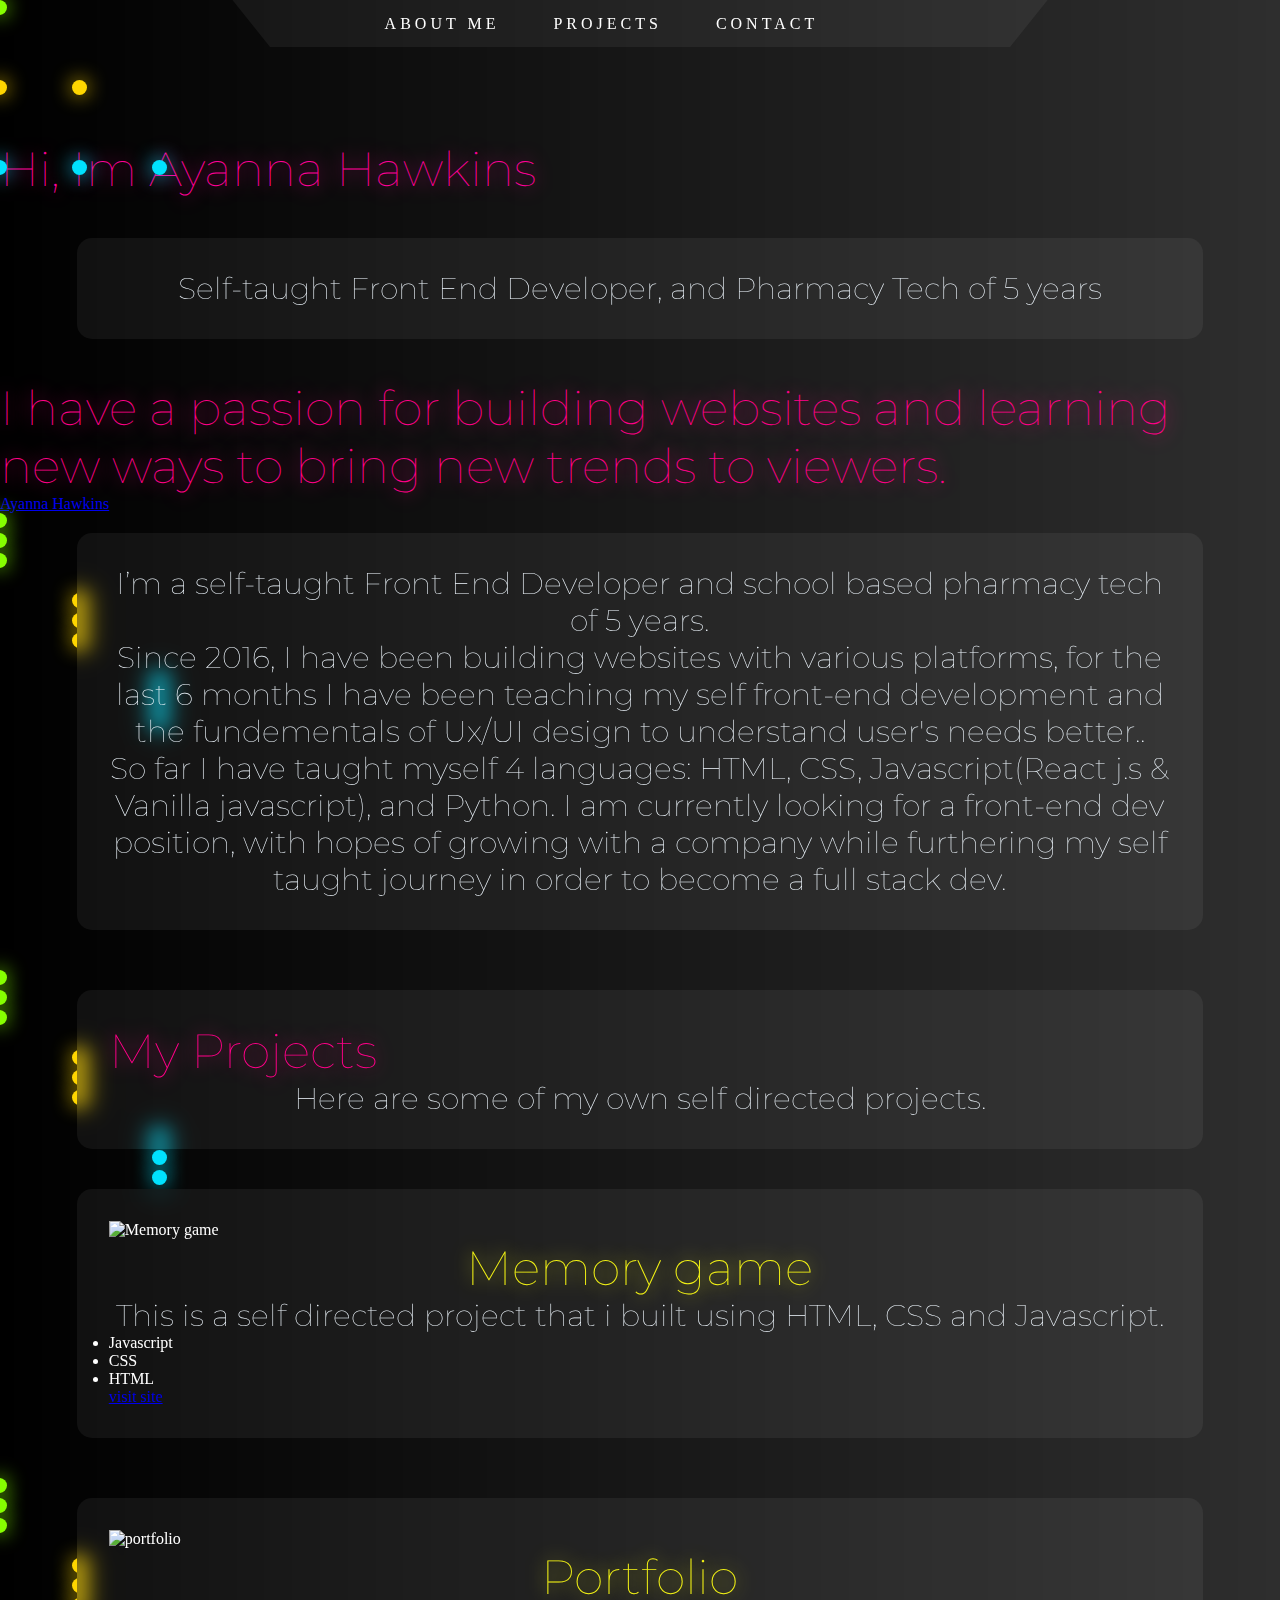
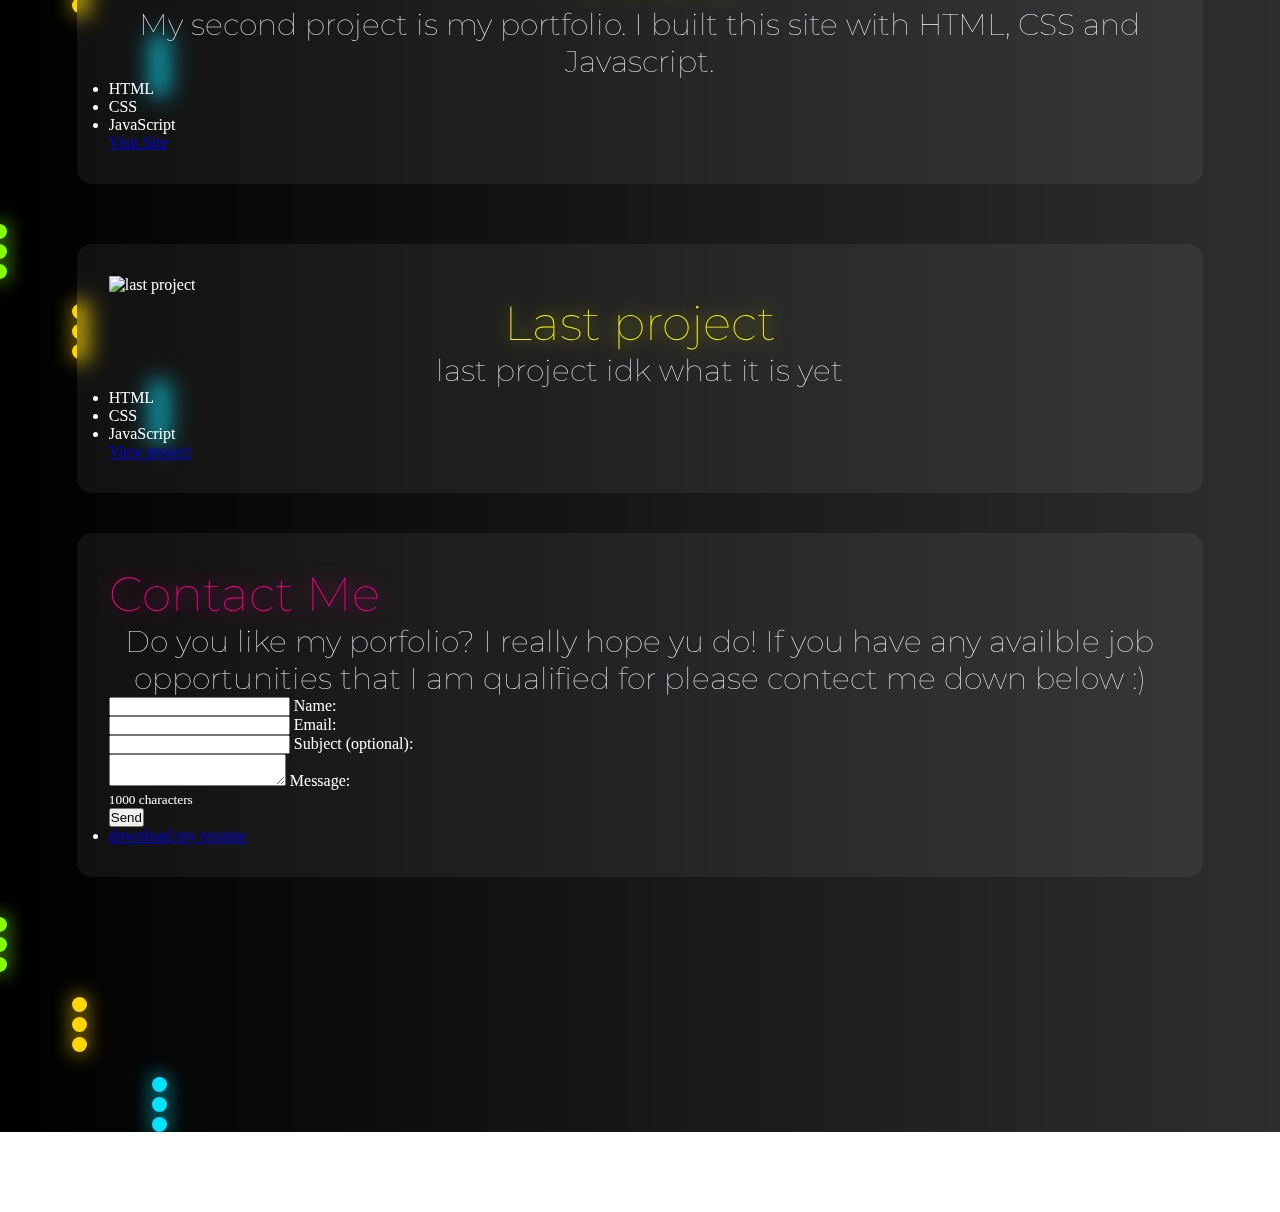
==== commit 854fe180: "update 5" ====
--- a/index.html
+++ b/index.html
@@ -3,108 +3,147 @@
   <head>
     <meta charset="UTF-8" />
     <meta name="viewport" content="width=device-width, initial-scale=1.0" />
-    <meta name="theme-color" content="#1a324c">
-    <meta name="msapplication-navbutton-color" content="#1a324c">
-    <meta name="apple-mobile-web-app-status-bar-style" content="black-translucent">
     <meta name="description"
       content="Hi, I'm Ayanna H i am a self taught front-end developer">
     <link rel="stylesheet" href="style.css">
     <link rel="apple-touch-icon" href="img/himynameis" />
     <link rel="icon" href="img/himynameis" />
     <link rel="icon"  href="img/himynameis" />
-    <style>
-@import url('https://fonts.googleapis.com/css2?family=Rajdhani:wght@300&display=swap');
-</style>"
-
+    <link rel="preconnect" href="https://fonts.googleapis.com">
+<link rel="preconnect" href="https://fonts.gstatic.com" crossorigin>
+<link href="https://fonts.googleapis.com/css2?family=Montserrat:ital,wght@0,100;1,100&display=swap" rel="stylesheet">
 <title>Ayanna Hawkins a self taught front-end developer</title>
 </head>
 
 <body>
  <header>
+   <div class="glowing">
+     <span style="--i:1;"></span>
+     <span style="--i:2;"></span>
+     <span style="--i:3;"></span>
+   <div class="glowing">
+     <span style="--i:1;"></span>
+     <span style="--i:2;"></span>
+     <span style="--i:3;"></span>
+   <div class="glowing">
+     <span style="--i:1;"></span>
+     <span style="--i:2;"></span>
+     <span style="--i:3;"></span>
+   </div>
+   </div>
+   </div>
+   <nav class="navbar">
+     <div id="trapezoid">
+    <button class="subnavbtn">About me</button>
+        <button class="subnavbtn">Projects</button>
+        <button class="subnavbtn">Contact</button>
+         </div>
+       </nav>
+     <!-- For the past five years, I have been working in the pharmacy industry as a Pharmacy Tech. With pharmacy being my full time I also had a part-time passion for building websites, creating logos, and helping small businesses with branding as a freelancer. Some call me the jack of all trades because building Shopify websites weren't enough for me. So I took it upon myself to learn how to code to build my websites from scratch. I would call myself more of a front-end developer. I know how to code 4 different languages Html, CSS, Javascript, and python. Although I am still a beginner I am eager to learn more. I hope my small intro finds you well. Thank you so much for viewing my portfolio. For hiring managers, I have a contact button down below. For people who just are coming for portfolio inspiration, you can click on the home button. Also for anyone who wants to review see how my resume is structured I have a resume button below for that also thank you so much! Have a great day everyone! -->
+     <div class="social-media">
+       <a href="https://github.com/AyannaRenee" title="Github">
+         <i class="demo-icon icon-github-circled"></i>
+       </a>
+       <a href="https://www.linkedin.com/in/ayanna-hawkins-332497159" title="LinkedIn">
+         <i class="demo-icon icon-linkedin"></i>
+       </a>
+     </div>
+   </div>
+   </div>
+</nav>
    <div class="fixed-header animate-background">
      <div class="container header-container">
        <div class="logo-container">
-         <span class="logo animate-logo">Ayanna Hawkins :)</span>
-       </div>
+         <h2 class="logo">
+           Hi, Im Ayanna Hawkins
+         </h2>
+       </div>
+       <div class="glass-panel">
        <div class="header-text">
          <h1>
-           <p class="animate-text-1">Self-taught Front End Developer,</p>
-           <p class="animate-text-2">Pharmacy Tech of 5 years</p>
+           <p class="animate-text-1">Self-taught Front End Developer, and Pharmacy Tech of 5 years</p>
          </h1>
+       </div>
        </div>
        <h2 class="animate-subtitle">
          I have a passion for building websites and learning new ways to bring new trends to viewers.
        </h2>
-       <div class="scroll-button animate-scroll" tabindex="0">
-         <div class="arrow">↓</div> scroll
-       </div>
-     </div>
-   </div>
+        </div>
  </header>
  <nav>
    <div class="container">
      <a href="/" class="nav-logo" title="Home">
        Ayanna Hawkins
      </a>
-     <div class="nav-links">
-       <a href="home" class="link">home</a>
-       <a href="about" class="link">about me</a>
-       <a href="projects" class="link">projects</a>
-       <a href="contact" class="link">contact me</a>
-       <div class="social-media">
-         <a href="https://github.com/AyannaRenee" title="Github">
-           <i class="demo-icon icon-github-circled"></i>
-         </a>
-         <a href="https://www.linkedin.com/in/ayanna-hawkins-332497159" title="LinkedIn">
-           <i class="demo-icon icon-linkedin"></i>
-         </a>
-       </div>
-     </div>
-     <div class="nav-controls">
-       <button id="menu-display" title="Show Menu" class="hamburger"></button>
-         <i class="demo-icon icon-cog"></i>
-     </div>
-     </div>
- </nav>
+     <div class="glowing">
+       <span style="--i:1;"></span>
+       <span style="--i:2;"></span>
+       <span style="--i:3;"></span>
+     </div>
+     <div class="glowing">
+       <span style="--i:1;"></span>
+       <span style="--i:2;"></span>
+       <span style="--i:3;"></span>
+     </div>
+     <div class="glowing">
+       <span style="--i:1;"></span>
+       <span style="--i:2;"></span>
+       <span style="--i:3;"></span>
+     </div>
  <main>
+   <div class="glass-panel">
    <section id="about">
      <div class="container inner-container">
-       <div class="intro scroll-in">
-         <h2 class="section-title"> Hi, Im Ayana Hawkins :) <span class="title-icon">&#128578;</span></h2>
          <div class="section-subtitle">
            <p> I’m a self-taught Front End Developer and school based pharmacy tech of 5 years.</p>
            <p>
-             Since <a href="about#history"> 2016, I have been building websites </a> with various platforms,
+             Since 2016, I have been building websites with various platforms,
              for the last 6 months I have been teaching my self front-end development and the fundementals of Ux/UI design to understand user's needs better..</p>
            <p>
-             So far I have taught myself 4 languages: <a href="talks"> HTML, CSS, Javascript(React j.s & Vanilla javascript), and Python.</a> I am currently looking
+             So far I have taught myself 4 languages: HTML, CSS, Javascript(React j.s & Vanilla javascript), and Python. I am currently looking
              for a front-end dev position, with hopes of growing with a company while furthering my self taught journey in order to become a full stack dev.
            </p>
          </div>
-       </div>
-     </div>
+     </div>
+    </div>
    </section>
-
+   <div class="glowing">
+     <span style="--i:1;"></span>
+     <span style="--i:2;"></span>
+     <span style="--i:3;"></span>
+   </div>
+   <div class="glowing">
+     <span style="--i:1;"></span>
+     <span style="--i:2;"></span>
+     <span style="--i:3;"></span>
+   </div>
+   <div class="glowing">
+     <span style="--i:1;"></span>
+     <span style="--i:2;"></span>
+     <span style="--i:3;"></span>
+   </div>
+<div class="glass-panel">
    <section id="projects">
      <div class="container">
-       <div class="title-container scroll-in">
-         <h2 class="section-title">My Projects <span class="title-icon">&#128187;</span></h2>
+         <h2 class="section-title">My Projects </h2>
          <p class="section-subtitle">
            Here are some of my own self directed projects.
          </p>
-       </div>
+         </div>
+       </div>
+       <div class="glass-panel">
        <div class="project-container">
-         <div class="project scroll-in">
            <div class="project-image">
-             <img src="#" alt="Memory game">
+             <img src="memorygame" alt="Memory game">
              <!-- IDEA:  enter memory game info -->
 
            </div>
            <div class="project-content-container">
              <div class="project-content">
                <h3 class="project-title">
-                 <a href="memory game " target="_blank" rel="noopener"> Memory game </a>
+             Memory game
                </h3>
+
                <div class="project-description">
                  <p> This is a self directed project that i built using HTML, CSS and Javascript.</p>
                  <!-- IDEA:
@@ -121,12 +160,29 @@
                  <li class="tag">HTML</li>
                </ul>
                <div class="project-links">
-                 <a href="memory game" target="_blank" rel="noopener" class="link-btn">visit site</a>
-               </div>
-             </div>
-           </div>
-         </div>
-         <div class="project scroll-in">
+                 <a href="memorygame" target="memorygame" rel="memorygame" class="link-btn">visit site</a>
+               </div>
+               </div>
+             </div>
+             </div>
+           </div>
+           <div class="glowing">
+             <span style="--i:1;"></span>
+             <span style="--i:2;"></span>
+             <span style="--i:3;"></span>
+           </div>
+           <div class="glowing">
+             <span style="--i:1;"></span>
+             <span style="--i:2;"></span>
+             <span style="--i:3;"></span>
+           </div>
+           <div class="glowing">
+             <span style="--i:1;"></span>
+             <span style="--i:2;"></span>
+             <span style="--i:3;"></span>
+           </div>
+
+         <div class="glass-panel">
            <div class="project-image">
              <img src="portfolio" width="720" height="340"
                alt="portfolio">
@@ -134,8 +190,8 @@
            <div class="project-content-container">
              <div class="project-content">
                <h3 class="project-title">
-                 <a href="portfolio" target="_blank" rel="noopener">
-                   portfolio
+
+                   Portfolio
                  </a>
                </h3>
                <div class="project-description">
@@ -159,19 +215,35 @@
 
 
                   -->
-               </div>
-             </div>
-           </div>
-         </div>
-         <div class="project scroll-in">
+                   </div>
+                   </div>
+               </div>
+             </div>
+           </div>
+         </div>
+         <div class="glowing">
+           <span style="--i:1;"></span>
+           <span style="--i:2;"></span>
+           <span style="--i:3;"></span>
+         </div>
+         <div class="glowing">
+           <span style="--i:1;"></span>
+           <span style="--i:2;"></span>
+           <span style="--i:3;"></span>
+         </div>
+         <div class="glowing">
+           <span style="--i:1;"></span>
+           <span style="--i:2;"></span>
+           <span style="--i:3;"></span>
+         </div>
+          <div class="glass-panel">
            <div class="project-image">
-             <img src="Last project"
-               alt="last project">
+             <img src="Last project" alt="last project">
            </div>
            <div class="project-content-container">
              <div class="project-content">
                <h3 class="project-title">
-                 last project
+                 Last project
                </h3>
                <div class="project-description">
                  <p>
@@ -196,22 +268,16 @@
            </div>
          </div>
        </div>
-       <div class="section-link scroll-in">
-         <a href="projects" class="link-btn">View All Projects</a>
-       </div>
-     </div>
    </section>
-
+<div class="glass-panel">
    <section id="contact">
      <div class="container">
-       <div class="title-container scroll-in">
-         <h2 class="section-title">Contact Me <span class="title-icon">&#128231;</span></h2>
+         <h2 class="section-title">Contact Me</h2>
          <p class="section-subtitle">
            Do you like my porfolio? I really hope yu do! If you have any availble job opportunities that I am qualified for please contect me down below :)
          </p>
        </div>
        <div class="contact-content">
-         <div class="form-container scroll-in">
            <noscript>This form won't work without JavaScript but you can send me a message on
               <a href="https://www.linkedin.com/in/jemimaabu"
                style="text-decoration: underline;">LinkedIn</a>. </noscript>
@@ -241,8 +307,6 @@
              </div>
            </form>
          </div>
-         <div class="links-container scroll-in">
-           <h3>Other links:</h3>
            <ul>
 
              <li>
@@ -252,10 +316,25 @@
              </li>
            </ul>
          </div>
-       </div>
+         </div>
      </div>
    </section>
  </main>
+ <div class="glowing">
+   <span style="--i:1;"></span>
+   <span style="--i:2;"></span>
+   <span style="--i:3;"></span>
+ </div>
+ <div class="glowing">
+   <span style="--i:1;"></span>
+   <span style="--i:2;"></span>
+   <span style="--i:3;"></span>
+ </div>
+ <div class="glowing">
+   <span style="--i:1;"></span>
+   <span style="--i:2;"></span>
+   <span style="--i:3;"></span>
+ </div>
  <footer>
 
    <div class="container">
@@ -267,7 +346,6 @@
  </footer>
 </body>
 <!--  add java  -->
-<script src=" java "></script>
-<script src="java "></script>
+<script src="scripts.js" charset="utf-8"></script>
 
 </html>
--- a/style.css
+++ b/style.css
@@ -1 +1,239 @@
-
+* {
+  padding: 0;
+  margin: 0;
+  box-sizing: border-box;
+}
+
+body {
+  background-image: linear-gradient(to right,#000000, rgba(0, 0, 0, 0.82));
+  display: block;
+  justify-content: center;
+  align-items: center;
+  width: 100%;
+  min-height: 100vh;
+}
+
+.glowing {
+  position: relative;
+  min-width: 50px;
+  height: 100px;
+  margin: -80px;
+  transform-origin: right;
+  animation: colorChange 5s linear infinite;
+}
+
+.glowing:nth-child(even) {
+  transform-origin: left;
+}
+
+@keyframes colorChange {
+  0%
+  {
+    filter: hue-rotate(0deg);
+    transform: rotate(0deg);
+  }
+  100%
+  {
+    filter: hue-rotate(360deg);
+    transform: rotate(360deg);
+  }
+}
+
+.glowing span {
+  position: absolute;
+  top: calc(80px * var(--i));
+  left: calc(80px * var(--i));
+  bottom: calc(80px * var(--i));
+  right: calc(80px * var(--i));
+}
+
+.glowing span::before
+{
+  content: '';
+  position: absolute;
+  top: 50%;
+  left: -8px;
+  width: 15px;
+  height: 15px;
+  background: #f00;
+  border-radius: 50%;
+}
+
+.glowing span:nth-child(3n + 1)::before {
+  background: rgba(134,255,0,1);
+  box-shadow: 0 0 20px rgba(134,255,0,1);
+  0 0 40px rgba(134,255,0,1);
+  0 0 60px rgba(134,255,0,1);
+  0 0 80px rgba(134,255,0,1);
+  0 0 0 8px rgba(134,255,0,.1);
+
+}
+
+.glowing span:nth-child(3n + 2)::before {
+  background: rgba(255,214,0,1);
+  box-shadow: 0 0 20px rgba(255,214,0,1);
+  0 0 40px rgba(255,214,0,1);
+  0 0 60px rgba(255,214,0,1);
+  0 0 80px rgba(255,214,0,1);
+  0 0 0 8px rgba(255,214,0,.1);
+
+}
+
+.glowing span:nth-child(3n + 3)::before {
+  background: rgba(0,226,255,1);
+  box-shadow: 0 0 20px rgba(0,226,255,1);
+  0 0 40px rgba(0,226,255,1);
+  0 0 60px rgba(0,226,255,1);
+  0 0 80px rgba(0,226,255,1);
+  0 0 0 8px rgba(0,226,255,.1);
+
+}
+
+.glowing span:nth-child(3n + 1) {
+  animation: animate 10s alternate infinite;
+}
+.glowing span:nth-child(3n + 2) {
+  animation: animate-reverse 3s alternate infinite;
+}
+.glowing span:nth-child(3n + 3) {
+  animation: animate 8s alternate infinite;
+}
+
+@keyframes animate {
+  0%{
+    transform: rotate(0deg);
+  }
+  100%{
+    transform: rotate(360deg);
+  }
+}
+@keyframes animate-reverse {
+  0%{
+    transform: rotate(360deg);
+  }
+  100%{
+    transform: rotate(360deg);
+  }
+}
+
+
+.header-container {
+    height: 100%;
+    display: flex;
+    flex-direction: column;
+    justify-content: center;
+    text-align: left;
+    align-items: start;
+}
+
+#trapezoid {
+  box-sizing:border-box;
+  height: 0;
+  border: 80px solid rgba(0,0,0,0);
+  border-top: 0 solid;
+  border-bottom: 100px solid rgba(255,255,255,0.06);
+  border-radius: 20px 20px 0 0;
+  font: 'Montserrat', sans-serif;
+  color: #ff0088;
+  transform: rotateX(180deg);
+  margin-top:-53px;
+  width: 900px;
+  position: relative;
+  transition: all 0.7s ease;
+  padding-left:7%;
+}
+
+#trapezoid a, .subnavbtn {
+ -webkit-transform: rotateX(180deg);
+  transform: rotateX(180deg);
+}
+
+.navbar {
+  position: sticky;
+  top: 0;
+  display:flex;
+  overflow:hidden;
+  justify-content: center;
+  height: 100px;
+}
+
+.subnavbtn {
+  font-size: 16px;
+  border: none;
+  outline: none;
+  color: white;
+  padding: 14px 25px;
+  background-color: inherit;
+  font-family: inherit;
+  margin: 0;
+  text-transform: uppercase;
+  letter-spacing: 4px;
+  transition: all 0.5s ease;
+}
+
+
+.logo {
+  color: #ff0099;
+  font-weight: lighter;
+  font-family: 'Montserrat', sans-serif;
+  text-align: center;
+  margin-top: 100px;
+  width: 100%;
+  align-content: center;
+}
+
+.glass-panel { color: #fff; margin: 40px auto;
+  background-color: rgba(255,255,255,0.06);
+   border: 6px blur rgba(255,255,255,0.5);
+    width: 88%; border-radius: 15px; padding:
+     32px; backdrop-filter: blur(10px);
+    }
+
+    .navglass-panel { color: #fff; margin: 40px auto;
+      align-content: flex-end;
+      background-color: rgba(300,255,300,0.10);
+       border: 6px blur rgba(255,255,255,0.5);
+        width: 25%; border-radius: 15px; padding:
+         32px; backdrop-filter: blur(10px);
+           }
+
+        .nav-links {
+          text-align: right;
+
+        }
+
+
+h1 {
+  color: red;
+  font-weight: lighter;
+  font-family: 'Montserrat', sans-serif;
+  font-size: 3rem;
+  text-align: left;
+}
+
+h2 {
+  color: #ff0088;
+  font-weight: lighter;
+  font-family: 'Montserrat', sans-serif;
+  font-size: 3rem;
+  text-align: left;
+  text-shadow: 0 0 0.400em;
+}
+
+h3 {
+  color:#f3F315;
+  font-weight: lighter;
+  font-family: 'Montserrat', sans-serif;
+  font-size: 3rem;
+  text-align: center;
+  text-shadow: 0 0 0.400em;
+}
+
+p {
+    color: #f0f8ff;
+    font-weight:100;
+    font-family: 'Montserrat', sans-serif;
+    font-size: 30px;
+    text-align: center;
+    align-items: center;
+}
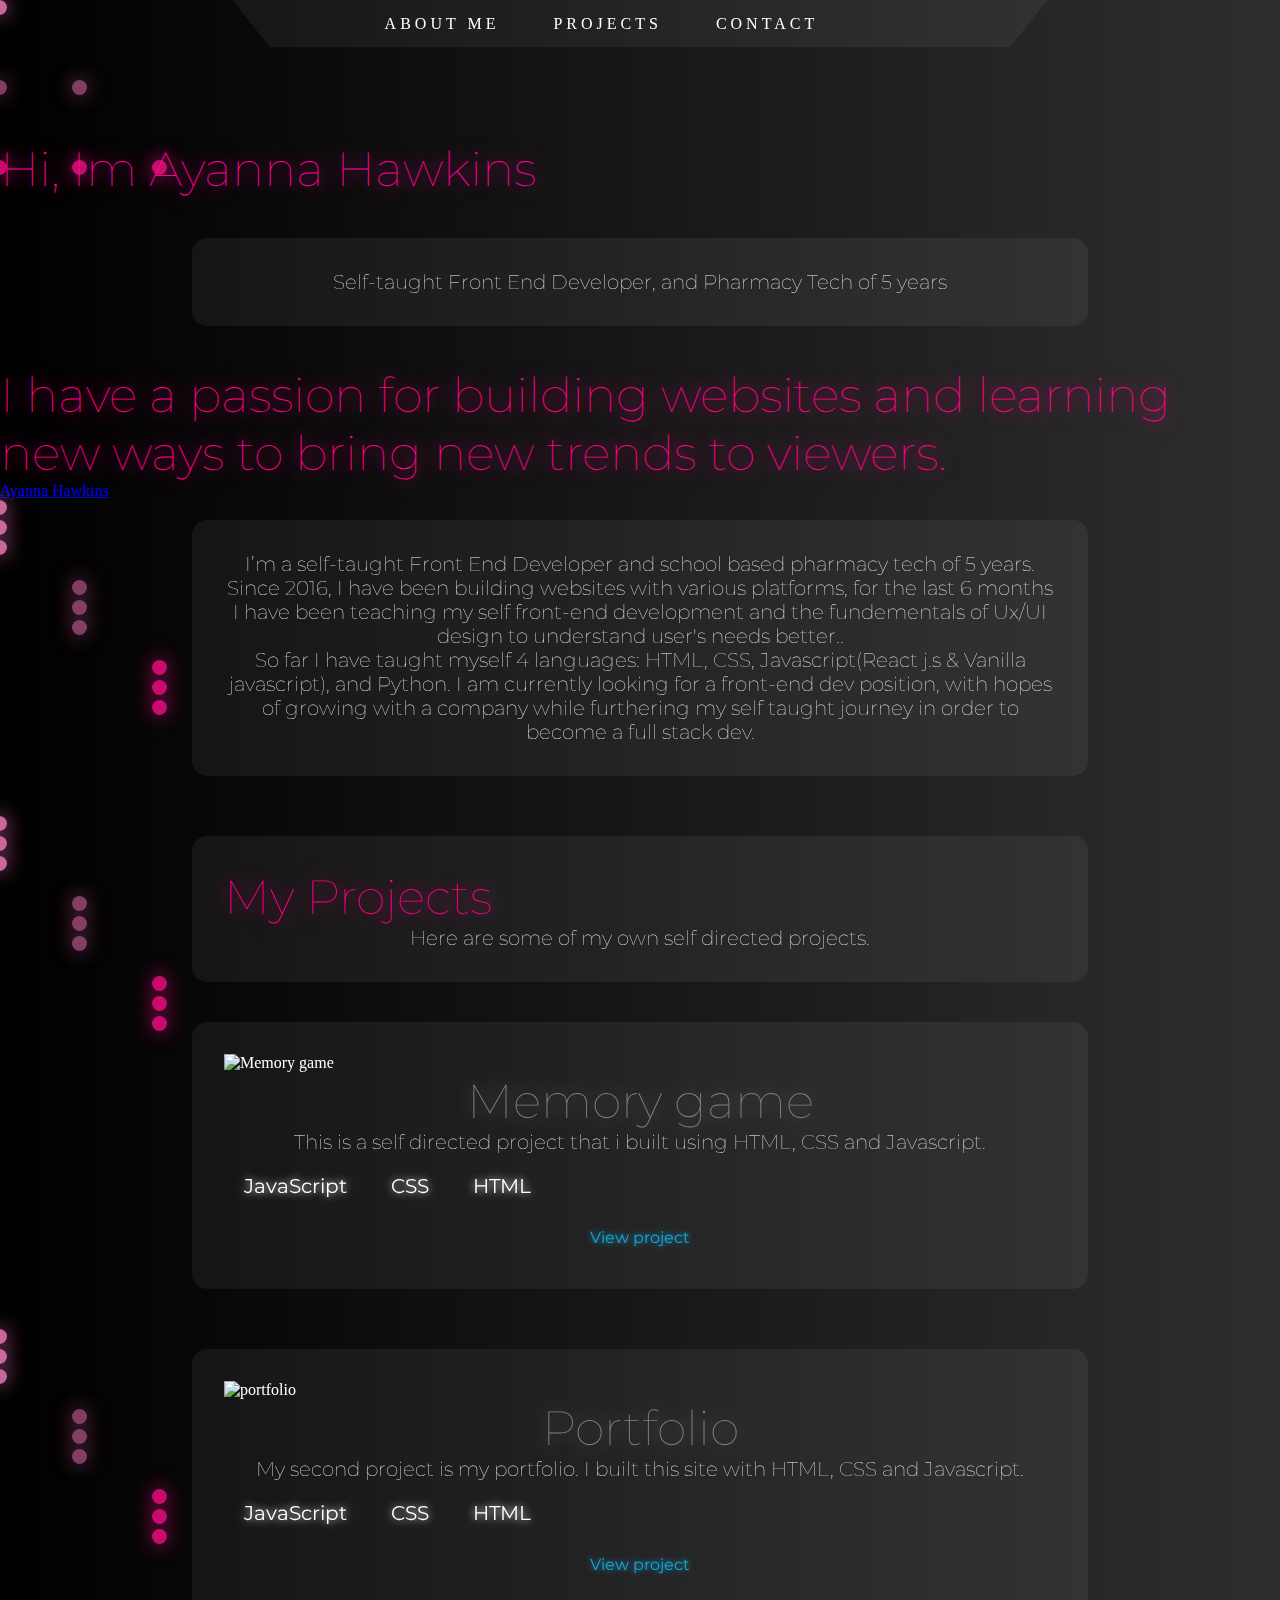
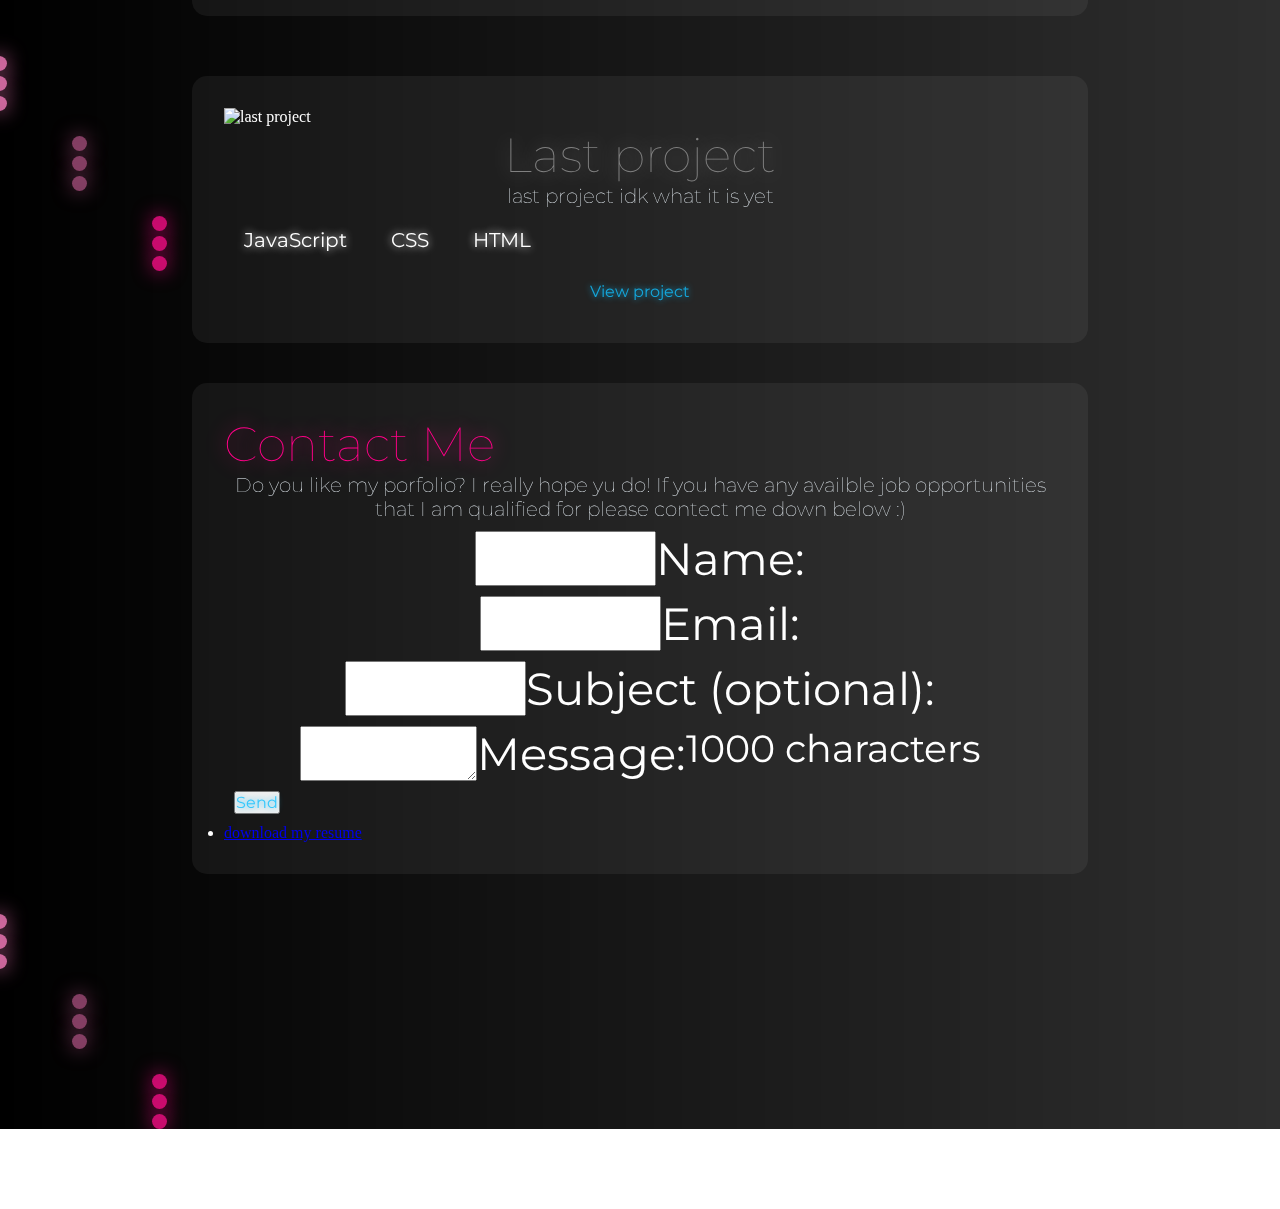
==== commit 5498839f: "update 6" ====
--- a/index.html
+++ b/index.html
@@ -154,13 +154,11 @@
 
                 -->
                </div>
-               <ul class="project-tags" title="languages used">
-                 <li class="tag">Javascript</li>
-                 <li class="tag">CSS</li>
-                 <li class="tag">HTML</li>
-               </ul>
+               <button class="stylebtn">JavaScript</button>
+               <button class="stylebtn">CSS</button>
+               <button class="stylebtn">HTML</button>
                <div class="project-links">
-                 <a href="memorygame" target="memorygame" rel="memorygame" class="link-btn">visit site</a>
+                 <a href="memorygame" target="memorygame" rel="memorygame" class="link-btn">View project</a>
                </div>
                </div>
              </div>
@@ -200,14 +198,12 @@
                  </p>
 
                </div>
-               <ul class="project-tags">
-                 <li class="tag">HTML</li>
-                 <li class="tag">CSS</li>
-                 <li class="tag">JavaScript</li>
-               </ul>
+               <button class="stylebtn">JavaScript</button>
+               <button class="stylebtn">CSS</button>
+               <button class="stylebtn">HTML</button>
                <div class="project-links">
                  <a href="project" target="_blank" rel="noopener"
-                   class="link-btn">Visit Site</a>
+                   class="link-btn">View project</a>
                    <!-- IDEA:
 
 
@@ -256,11 +252,9 @@
 
              -->
                </div>
-               <ul class="project-tags">
-                 <li class="tag">HTML</li>
-                 <li class="tag">CSS</li>
-                 <li class="tag">JavaScript</li>
-               </ul>
+               <button class="stylebtn">JavaScript</button>
+               <button class="stylebtn">CSS</button>
+               <button class="stylebtn">HTML</button>
                <div class="project-links">
                  <a href="last project" target="_blank" rel="noopener" class="link-btn">View project</a>
                </div>
@@ -279,7 +273,7 @@
        </div>
        <div class="contact-content">
            <noscript>This form won't work without JavaScript but you can send me a message on
-              <a href="https://www.linkedin.com/in/jemimaabu"
+              <a href="https://www.linkedin.com/in/ayannahawkins"
                style="text-decoration: underline;">LinkedIn</a>. </noscript>
            <p class="success-message"></p>
            <form name='contact' method='POST' action='/?success#contact'><input type='hidden' name='form-name' value='contact' />
--- a/style.css
+++ b/style.css
@@ -55,37 +55,37 @@
   left: -8px;
   width: 15px;
   height: 15px;
-  background: #f00;
+  background: #ff0099;
   border-radius: 50%;
 }
 
 .glowing span:nth-child(3n + 1)::before {
-  background: rgba(134,255,0,1);
-  box-shadow: 0 0 20px rgba(134,255,0,1);
-  0 0 40px rgba(134,255,0,1);
-  0 0 60px rgba(134,255,0,1);
-  0 0 80px rgba(134,255,0,1);
-  0 0 0 8px rgba(134,255,0,.1);
+  background: rgba(251, 128, 192, 0.8);
+  box-shadow: 0 0 20px rgba(251, 128, 192, 0.8);
+  0 0 40px  rgba(251, 128, 192, 0.8) ;
+  0 0 60px  rgba(251, 128, 192, 0.8) ;
+  0 0 80px  rgba(251, 128, 192, 0.8) ;
+  0 0 0 8px  rgba(251, 128, 192, 0.1) ;
 
 }
 
 .glowing span:nth-child(3n + 2)::before {
-  background: rgba(255,214,0,1);
-  box-shadow: 0 0 20px rgba(255,214,0,1);
-  0 0 40px rgba(255,214,0,1);
-  0 0 60px rgba(255,214,0,1);
-  0 0 80px rgba(255,214,0,1);
-  0 0 0 8px rgba(255,214,0,.1);
+  background:  rgba(163, 77, 122, 0.8);
+  box-shadow: 0 0 20px  rgba(163, 77, 122, 0.8);
+  0 0 40px  rgba(163, 77, 122, 0.8);
+  0 0 60px  rgba(163, 77, 122, 0.8);
+  0 0 80px  rgba(163, 77, 122, 0.8);
+  0 0 0 8px  rgba(163, 77, 122, 0.1);
 
 }
 
 .glowing span:nth-child(3n + 3)::before {
-  background: rgba(0,226,255,1);
-  box-shadow: 0 0 20px rgba(0,226,255,1);
-  0 0 40px rgba(0,226,255,1);
-  0 0 60px rgba(0,226,255,1);
-  0 0 80px rgba(0,226,255,1);
-  0 0 0 8px rgba(0,226,255,.1);
+  background: rgba(248, 14, 135, 0.8);
+  box-shadow: 0 0 20px rgba(248, 14, 135, 0.8);
+  0 0 40px rgba(248, 14, 135, 0.8);
+  0 0 60px rgba(248, 14, 135, 0.8);
+  0 0 80px rgba(248, 14, 135, 0.8);
+  0 0 0 8px rgba(248, 14, 135, 0.1);
 
 }
 
@@ -185,7 +185,7 @@
 .glass-panel { color: #fff; margin: 40px auto;
   background-color: rgba(255,255,255,0.06);
    border: 6px blur rgba(255,255,255,0.5);
-    width: 88%; border-radius: 15px; padding:
+    width: 70%; border-radius: 15px; padding:
      32px; backdrop-filter: blur(10px);
     }
 
@@ -204,7 +204,7 @@
 
 
 h1 {
-  color: red;
+  color: #ff0099;
   font-weight: lighter;
   font-family: 'Montserrat', sans-serif;
   font-size: 3rem;
@@ -221,7 +221,7 @@
 }
 
 h3 {
-  color:#f3F315;
+  color:grey;
   font-weight: lighter;
   font-family: 'Montserrat', sans-serif;
   font-size: 3rem;
@@ -233,7 +233,41 @@
     color: #f0f8ff;
     font-weight:100;
     font-family: 'Montserrat', sans-serif;
-    font-size: 30px;
+    font-size: 20px;
     text-align: center;
     align-items: center;
 }
+
+
+.stylebtn {
+  color: #fff;
+  background: none;
+  border: none;
+  text-shadow: 0 0 0.400em;
+  font-family: 'Montserrat', sans-serif;
+  font-size: 20px;
+  padding: 10px 10px;
+  margin: 10px;
+}
+
+.link-btn {
+  color: rgba(18, 192, 255, 0.8);
+    text-shadow: 0 0 0.400em;
+    font-size: 1rem;
+    text-align: center;
+    text-decoration: none;
+    margin: 10px;
+    justify-content: center;
+    font-family: 'Montserrat', sans-serif;
+    align-self: center;
+    display: flex;
+}
+
+.input-container {
+  align-content: center;
+  justify-content: center;
+  font-family: 'Montserrat', sans-serif;
+  margin: 10px;
+  font-size: 45px;
+  display: flex;
+}
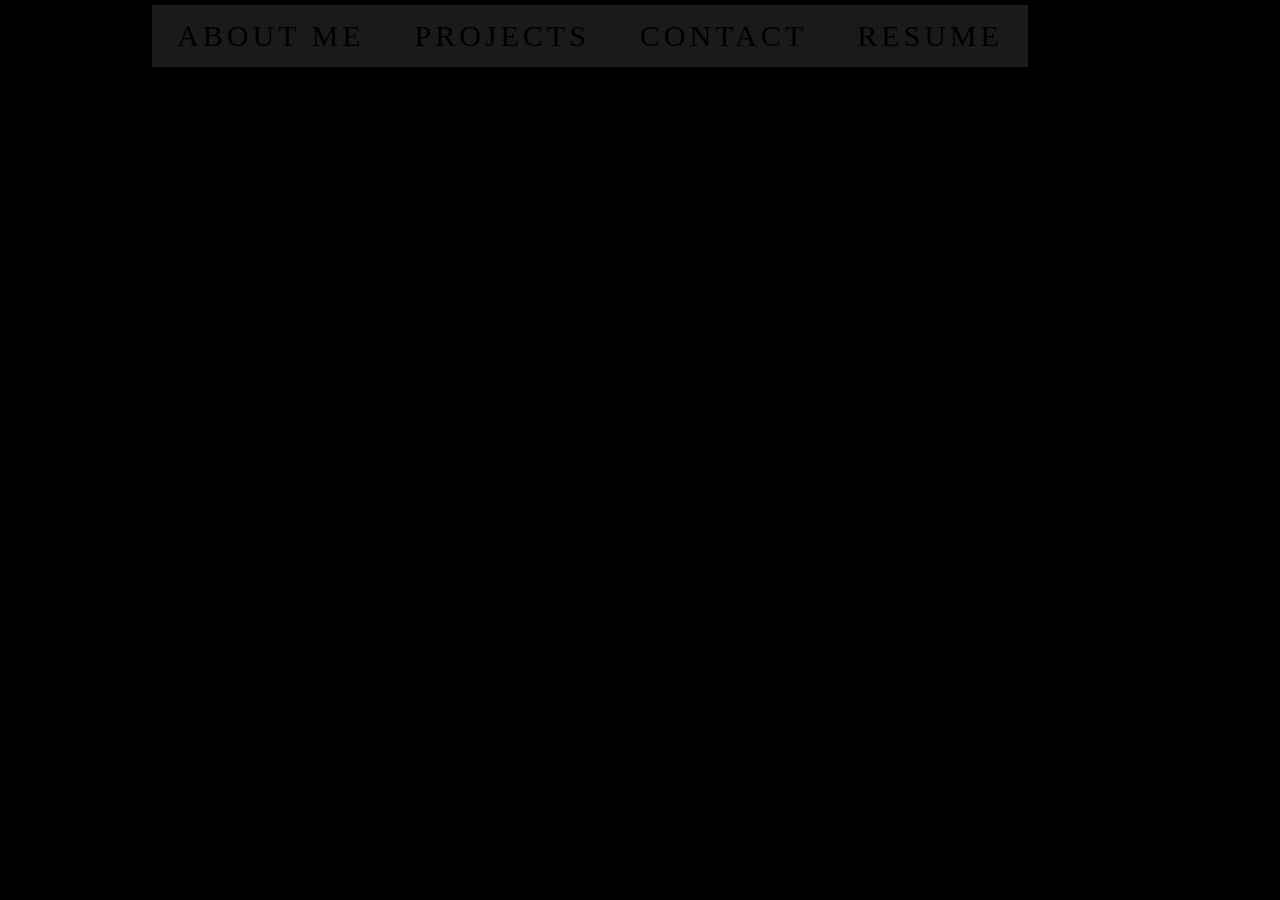
==== commit 39907139: "update 7" ====
--- a/index.html
+++ b/index.html
@@ -2,335 +2,46 @@
 <html lang="en" dir="ltr">
   <head>
     <meta charset="UTF-8" />
-    <meta name="viewport" content="width=device-width, initial-scale=1.0" />
+    <meta name="viewport" content="width=device-width,initial-scale=1,maximum-scale=1,user-scalable=no">
+<meta http-equiv="X-UA-Compatible" content="IE=edge,chrome=1">
+<meta name="HandheldFriendly" content="true">
     <meta name="description"
       content="Hi, I'm Ayanna H i am a self taught front-end developer">
-    <link rel="stylesheet" href="style.css">
-    <link rel="apple-touch-icon" href="img/himynameis" />
-    <link rel="icon" href="img/himynameis" />
-    <link rel="icon"  href="img/himynameis" />
+    <link rel="stylesheet" href="homestyle.css">
     <link rel="preconnect" href="https://fonts.googleapis.com">
 <link rel="preconnect" href="https://fonts.gstatic.com" crossorigin>
 <link href="https://fonts.googleapis.com/css2?family=Montserrat:ital,wght@0,100;1,100&display=swap" rel="stylesheet">
 <title>Ayanna Hawkins a self taught front-end developer</title>
 </head>
+ <header>
+   <nav class="navbar">
+       <form class="get" action="new_page.html" method= contextmenu="">
+    <button class="subnavbtn">About me</button>
+     </form>
+     <form class="get" action="new_pageproject.html" method=contextmenu="">
+        <button class="subnavbtn">Projects</button>
+         </form>
+         <form class="get" action="new_pagecontact.html" method= contextmenu="">
+           <button class="subnavbtn">Contact</button>
+         </form>
+         <form class="get" action="new_pageresume.html" method= contextmenu="">
+           <button class="subnavbtn">Resume</button>
+         </form>
+</nav>
+<body>
 
-<body>
- <header>
-   <div class="glowing">
-     <span style="--i:1;"></span>
-     <span style="--i:2;"></span>
-     <span style="--i:3;"></span>
-   <div class="glowing">
-     <span style="--i:1;"></span>
-     <span style="--i:2;"></span>
-     <span style="--i:3;"></span>
-   <div class="glowing">
-     <span style="--i:1;"></span>
-     <span style="--i:2;"></span>
-     <span style="--i:3;"></span>
-   </div>
-   </div>
-   </div>
-   <nav class="navbar">
-     <div id="trapezoid">
-    <button class="subnavbtn">About me</button>
-        <button class="subnavbtn">Projects</button>
-        <button class="subnavbtn">Contact</button>
-         </div>
-       </nav>
-     <!-- For the past five years, I have been working in the pharmacy industry as a Pharmacy Tech. With pharmacy being my full time I also had a part-time passion for building websites, creating logos, and helping small businesses with branding as a freelancer. Some call me the jack of all trades because building Shopify websites weren't enough for me. So I took it upon myself to learn how to code to build my websites from scratch. I would call myself more of a front-end developer. I know how to code 4 different languages Html, CSS, Javascript, and python. Although I am still a beginner I am eager to learn more. I hope my small intro finds you well. Thank you so much for viewing my portfolio. For hiring managers, I have a contact button down below. For people who just are coming for portfolio inspiration, you can click on the home button. Also for anyone who wants to review see how my resume is structured I have a resume button below for that also thank you so much! Have a great day everyone! -->
-     <div class="social-media">
-       <a href="https://github.com/AyannaRenee" title="Github">
-         <i class="demo-icon icon-github-circled"></i>
-       </a>
-       <a href="https://www.linkedin.com/in/ayanna-hawkins-332497159" title="LinkedIn">
-         <i class="demo-icon icon-linkedin"></i>
-       </a>
-     </div>
-   </div>
-   </div>
-</nav>
-   <div class="fixed-header animate-background">
-     <div class="container header-container">
-       <div class="logo-container">
-         <h2 class="logo">
-           Hi, Im Ayanna Hawkins
-         </h2>
-       </div>
-       <div class="glass-panel">
-       <div class="header-text">
-         <h1>
-           <p class="animate-text-1">Self-taught Front End Developer, and Pharmacy Tech of 5 years</p>
-         </h1>
-       </div>
-       </div>
-       <h2 class="animate-subtitle">
-         I have a passion for building websites and learning new ways to bring new trends to viewers.
-       </h2>
-        </div>
- </header>
- <nav>
-   <div class="container">
-     <a href="/" class="nav-logo" title="Home">
-       Ayanna Hawkins
-     </a>
-     <div class="glowing">
-       <span style="--i:1;"></span>
-       <span style="--i:2;"></span>
-       <span style="--i:3;"></span>
-     </div>
-     <div class="glowing">
-       <span style="--i:1;"></span>
-       <span style="--i:2;"></span>
-       <span style="--i:3;"></span>
-     </div>
-     <div class="glowing">
-       <span style="--i:1;"></span>
-       <span style="--i:2;"></span>
-       <span style="--i:3;"></span>
-     </div>
- <main>
-   <div class="glass-panel">
-   <section id="about">
-     <div class="container inner-container">
-         <div class="section-subtitle">
-           <p> I’m a self-taught Front End Developer and school based pharmacy tech of 5 years.</p>
-           <p>
-             Since 2016, I have been building websites with various platforms,
-             for the last 6 months I have been teaching my self front-end development and the fundementals of Ux/UI design to understand user's needs better..</p>
-           <p>
-             So far I have taught myself 4 languages: HTML, CSS, Javascript(React j.s & Vanilla javascript), and Python. I am currently looking
-             for a front-end dev position, with hopes of growing with a company while furthering my self taught journey in order to become a full stack dev.
-           </p>
-         </div>
-     </div>
-    </div>
-   </section>
-   <div class="glowing">
-     <span style="--i:1;"></span>
-     <span style="--i:2;"></span>
-     <span style="--i:3;"></span>
-   </div>
-   <div class="glowing">
-     <span style="--i:1;"></span>
-     <span style="--i:2;"></span>
-     <span style="--i:3;"></span>
-   </div>
-   <div class="glowing">
-     <span style="--i:1;"></span>
-     <span style="--i:2;"></span>
-     <span style="--i:3;"></span>
-   </div>
-<div class="glass-panel">
-   <section id="projects">
-     <div class="container">
-         <h2 class="section-title">My Projects </h2>
-         <p class="section-subtitle">
-           Here are some of my own self directed projects.
-         </p>
-         </div>
-       </div>
-       <div class="glass-panel">
-       <div class="project-container">
-           <div class="project-image">
-             <img src="memorygame" alt="Memory game">
-             <!-- IDEA:  enter memory game info -->
+  <div class="logo-container">
+  <h2>Hi, My name is Ayanna.
+    <br> I'm </br> </h2>
+  <div class="dropping-texts">
+   <div> a front-End Dev.<span>&#128187;</span></div>
+   <div>a thinker.<span>&#128161;</span></div>
+   <div> a creater.<span>&#127912;</span></div>
+   <div> a amazing person.<span>&#128522;</span></div>
+</div>
+</body>
 
-           </div>
-           <div class="project-content-container">
-             <div class="project-content">
-               <h3 class="project-title">
-             Memory game
-               </h3>
-
-               <div class="project-description">
-                 <p> This is a self directed project that i built using HTML, CSS and Javascript.</p>
-                 <!-- IDEA:
-
-
-this space above is for memory game only
-
-
-                -->
-               </div>
-               <button class="stylebtn">JavaScript</button>
-               <button class="stylebtn">CSS</button>
-               <button class="stylebtn">HTML</button>
-               <div class="project-links">
-                 <a href="memorygame" target="memorygame" rel="memorygame" class="link-btn">View project</a>
-               </div>
-               </div>
-             </div>
-             </div>
-           </div>
-           <div class="glowing">
-             <span style="--i:1;"></span>
-             <span style="--i:2;"></span>
-             <span style="--i:3;"></span>
-           </div>
-           <div class="glowing">
-             <span style="--i:1;"></span>
-             <span style="--i:2;"></span>
-             <span style="--i:3;"></span>
-           </div>
-           <div class="glowing">
-             <span style="--i:1;"></span>
-             <span style="--i:2;"></span>
-             <span style="--i:3;"></span>
-           </div>
-
-         <div class="glass-panel">
-           <div class="project-image">
-             <img src="portfolio" width="720" height="340"
-               alt="portfolio">
-           </div>
-           <div class="project-content-container">
-             <div class="project-content">
-               <h3 class="project-title">
-
-                   Portfolio
-                 </a>
-               </h3>
-               <div class="project-description">
-                 <p>
-              My second project is my portfolio. I built this site with HTML, CSS and Javascript.
-                 </p>
-
-               </div>
-               <button class="stylebtn">JavaScript</button>
-               <button class="stylebtn">CSS</button>
-               <button class="stylebtn">HTML</button>
-               <div class="project-links">
-                 <a href="project" target="_blank" rel="noopener"
-                   class="link-btn">View project</a>
-                   <!-- IDEA:
-
-
-Portfolio enter all info please
-
-
-                  -->
-                   </div>
-                   </div>
-               </div>
-             </div>
-           </div>
-         </div>
-         <div class="glowing">
-           <span style="--i:1;"></span>
-           <span style="--i:2;"></span>
-           <span style="--i:3;"></span>
-         </div>
-         <div class="glowing">
-           <span style="--i:1;"></span>
-           <span style="--i:2;"></span>
-           <span style="--i:3;"></span>
-         </div>
-         <div class="glowing">
-           <span style="--i:1;"></span>
-           <span style="--i:2;"></span>
-           <span style="--i:3;"></span>
-         </div>
-          <div class="glass-panel">
-           <div class="project-image">
-             <img src="Last project" alt="last project">
-           </div>
-           <div class="project-content-container">
-             <div class="project-content">
-               <h3 class="project-title">
-                 Last project
-               </h3>
-               <div class="project-description">
-                 <p>
-                  last project idk what it is yet
-                 </p>
-              <!-- IDEA:
-
-last project
-
-
-             -->
-               </div>
-               <button class="stylebtn">JavaScript</button>
-               <button class="stylebtn">CSS</button>
-               <button class="stylebtn">HTML</button>
-               <div class="project-links">
-                 <a href="last project" target="_blank" rel="noopener" class="link-btn">View project</a>
-               </div>
-             </div>
-           </div>
-         </div>
-       </div>
-   </section>
-<div class="glass-panel">
-   <section id="contact">
-     <div class="container">
-         <h2 class="section-title">Contact Me</h2>
-         <p class="section-subtitle">
-           Do you like my porfolio? I really hope yu do! If you have any availble job opportunities that I am qualified for please contect me down below :)
-         </p>
-       </div>
-       <div class="contact-content">
-           <noscript>This form won't work without JavaScript but you can send me a message on
-              <a href="https://www.linkedin.com/in/ayannahawkins"
-               style="text-decoration: underline;">LinkedIn</a>. </noscript>
-           <p class="success-message"></p>
-           <form name='contact' method='POST' action='/?success#contact'><input type='hidden' name='form-name' value='contact' />
-             <div class="input-container">
-               <input type="text" id="name" name="name" required class="form-input" />
-               <label for="name">Name:</label>
-             </div>
-             <div class="input-container">
-               <input type="email" id="email" name="email" required class="form-input" />
-               <label for="email">Email:</label>
-             </div>
-             <div class="input-container">
-               <input type="text" id="subject" name="subject" class="form-input" />
-               <label for="subject">Subject (optional):</label>
-             </div>
-             <div class="input-container">
-               <textarea required maxlength="1000" id="message" name="message" class="form-input"></textarea>
-               <label for="message">Message:<br> </label>
-               <small>
-                 <span id="message-count">1000</span> characters
-               </small>
-             </div>
-             <div>
-               <button type="submit" class="link-btn">Send</button>
-             </div>
-           </form>
-         </div>
-           <ul>
-
-             <li>
-               <a href="link to resume aslo add button"
-                 class="contact-link">download my
-                 resume</a>
-             </li>
-           </ul>
-         </div>
-         </div>
-     </div>
-   </section>
- </main>
- <div class="glowing">
-   <span style="--i:1;"></span>
-   <span style="--i:2;"></span>
-   <span style="--i:3;"></span>
- </div>
- <div class="glowing">
-   <span style="--i:1;"></span>
-   <span style="--i:2;"></span>
-   <span style="--i:3;"></span>
- </div>
- <div class="glowing">
-   <span style="--i:1;"></span>
-   <span style="--i:2;"></span>
-   <span style="--i:3;"></span>
- </div>
  <footer>
-
    <div class="container">
      <div class="social-media">
 
@@ -338,7 +49,6 @@
      </div>
    </div>
  </footer>
-</body>
 <!--  add java  -->
 <script src="scripts.js" charset="utf-8"></script>
 
--- a/homestyle.css
+++ b/homestyle.css
@@ -0,0 +1,286 @@
+* {
+  padding: 0;
+  margin: 0;
+  box-sizing: border-box;
+}
+
+body {
+  background: #000000;
+  display: block;
+  justify-content: center;
+  align-items: center;
+  width: 100%;
+  min-height: 100vh;
+}
+
+
+@import url('https://fonts.googleapis.com/css?family=Roboto:100,300,400');
+body {
+  margin:0px;
+  padding-top:0vh;
+  color:#fff;
+  font-family:'Roboto';
+  font-size:50px;
+  font-weight:100;
+  overflow:hidden;
+  animation:bg 5s linear infinite;
+  padding-right: 100px;
+}
+
+.dropping-texts {
+  display: inline-block;
+  width: 180px;
+  text-align: center;
+  height: 36px;
+  vertical-align: -2px;
+  padding-left: 400px;
+  padding-top: -40px;
+}
+
+.dropping-texts > div {
+  font-size:0px;
+  opacity:0;
+  margin-left:30px;
+  position:absolute;
+  font-weight:300;
+  box-shadow: 0px 60px 25px -20px rgba(0,0,0,0.5);
+}
+
+.dropping-texts > div:nth-child(1) {
+  animation: roll 5s linear infinite 0s;
+}
+.dropping-texts > div:nth-child(2) {
+  animation: roll 5s linear infinite 1s;
+}
+.dropping-texts > div:nth-child(3) {
+  animation: roll 5s linear infinite 2s;
+}
+.dropping-texts > div:nth-child(4) {
+  animation: roll2 5s linear infinite 3s;
+}
+
+@keyframes roll {
+  0% {
+    font-size:0px;
+    opacity:0;
+    margin-left:30px;
+    margin-top:0px;
+    transform: rotate(-25deg);
+  }
+  3% {
+    opacity:1;
+    transform: rotate(0deg);
+  }
+  5% {
+    font-size:inherit;
+    opacity:1;
+    margin-left:0px;
+    margin-top:0px;
+  }
+  20% {
+    font-size:inherit;
+    opacity:1;
+    margin-left:0px;
+    margin-top:0px;
+    transform: rotate(0deg);
+  }
+  27% {
+    font-size:0px;
+    opacity:0.5;
+    margin-left:20px;
+    margin-top:100px;
+  }
+  100% {
+    font-size:0px;
+    opacity:0;
+    margin-left:30px;
+    margin-top:0px;
+    transform: rotate(15deg);
+  }
+}
+
+@keyframes roll2 {
+  0% {
+    font-size:0px;
+    opacity:0;
+    margin-left:-30px;
+    margin-top:0px;
+    transform: rotate(-25deg);
+  }
+  3% {
+    opacity:1;
+    transform: rotate(0deg);
+  }
+  5% {
+    font-size:inherit;
+    opacity:1;
+    margin-left:0px;
+    margin-top:0px;
+  }
+  30% {
+    font-size:inherit;
+    opacity:1;
+    margin-left:0px;
+    margin-top:0px;
+    transform: rotate(0deg);
+  }
+  37% {
+    font-size:1500px;
+    opacity:0;
+    margin-left:-1000px;
+    margin-top:-800px;
+  }
+  100% {
+    font-size:0px;
+    opacity:0;
+    margin-left:-30px;
+    margin-top:0px;
+    padding-left: 10px;
+    transform: rotate(15deg);
+  }
+}
+
+@keyframes bg {
+  0% {background: #ff0075;}
+  3% {background: #0094ff;}
+  20% {background: #0094ff;}
+  23% {background: #b200ff;}
+  40% {background: #b200ff;}
+  43% {background: #8BC34A;}
+  60% {background: #8BC34A;}
+  63% {background: #F44336;}
+  80% {background: #F44336;}
+  83% {background: #F44336;}
+  100% {background: #F44336;}
+}
+
+.header-container {
+    height: 100%;
+    display: flex;
+    flex-direction: column;
+    justify-content: center;
+    text-align: left;
+    align-items: start;
+}
+
+
+.navbar {
+  position: sticky;
+  top: 0;
+  display:flex;
+  overflow:hidden;
+  justify-content: center;
+  height: 100px;
+}
+
+.subnavbtn {
+  background: rgba(300,255,300,0.10);
+  font-size: 30px;
+  border: none;
+  outline: none;
+  color: #000000;
+  padding: 14px 25px;
+  background-color: none;
+  font-family: inherit;
+  margin: 0;
+  text-transform: uppercase;
+  letter-spacing: 4px;
+  transition: all 0.5s ease;
+}
+
+
+.logo {
+  color: #ff0099;
+  font-weight: lighter;
+  font-family: 'Montserrat', sans-serif;
+  text-align: center;
+  margin-top: 100px;
+  width: 100%;
+  align-content: center;
+}
+
+.glass-panel { color: #fff; margin: 40px auto;
+  background-color: rgba(255,255,255,0.06);
+   border: 6px blur rgba(255,255,255,0.5);
+    width: 70%; border-radius: 15px; padding:
+     32px; backdrop-filter: blur(10px);
+    }
+
+    .navglass-panel { color: #fff; margin: 40px auto;
+      align-content: flex-end;
+      background-color: rgba(300,255,300,0.10);
+       border: 6px blur rgba(255,255,255,0.5);
+        width: 25%; border-radius: 15px; padding:
+         32px; backdrop-filter: blur(10px);
+           }
+
+        .nav-links {
+          text-align: right;
+
+        }
+
+
+h1 {
+  color: #ff0099;
+  font-weight: lighter;
+  font-family: 'Montserrat', sans-serif;
+  font-size: 3rem;
+  text-align: left;
+}
+
+h2 {
+  color: #000000;
+  font-weight: bolder;
+  font-family: 'Montserrat', sans-serif;
+  font-size: 62px;
+  text-align: left;
+  text-shadow: 0 0 0.400em;
+  padding-top: 100px;
+  margin-top: 70px;
+  margin-bottom: -70px;
+  padding-left: 250px;
+
+}
+
+h3 {
+  color:grey;
+  font-weight: lighter;
+  font-family: 'Montserrat', sans-serif;
+  font-size: 3rem;
+  text-align: center;
+  text-shadow: 0 0 0.400em;
+}
+
+p {
+    color: #f0f8ff;
+    font-weight:100;
+    font-family: 'Montserrat', sans-serif;
+    font-size: 20px;
+    text-align: center;
+    align-items: center;
+}
+
+
+.stylebtn {
+  color: #fff;
+  background: none;
+  border: none;
+  text-shadow: 0 0 0.400em;
+  font-family: 'Montserrat', sans-serif;
+  font-size: 20px;
+  padding: 10px 10px;
+  margin: 10px;
+}
+
+.link-btn {
+  color: rgba(18, 192, 255, 0.8);
+    text-shadow: 0 0 0.400em;
+    font-size: 1rem;
+    text-align: center;
+    text-decoration: none;
+    margin: 10px;
+    justify-content: center;
+    font-family: 'Montserrat', sans-serif;
+    align-self: center;
+    display: flex;
+}
